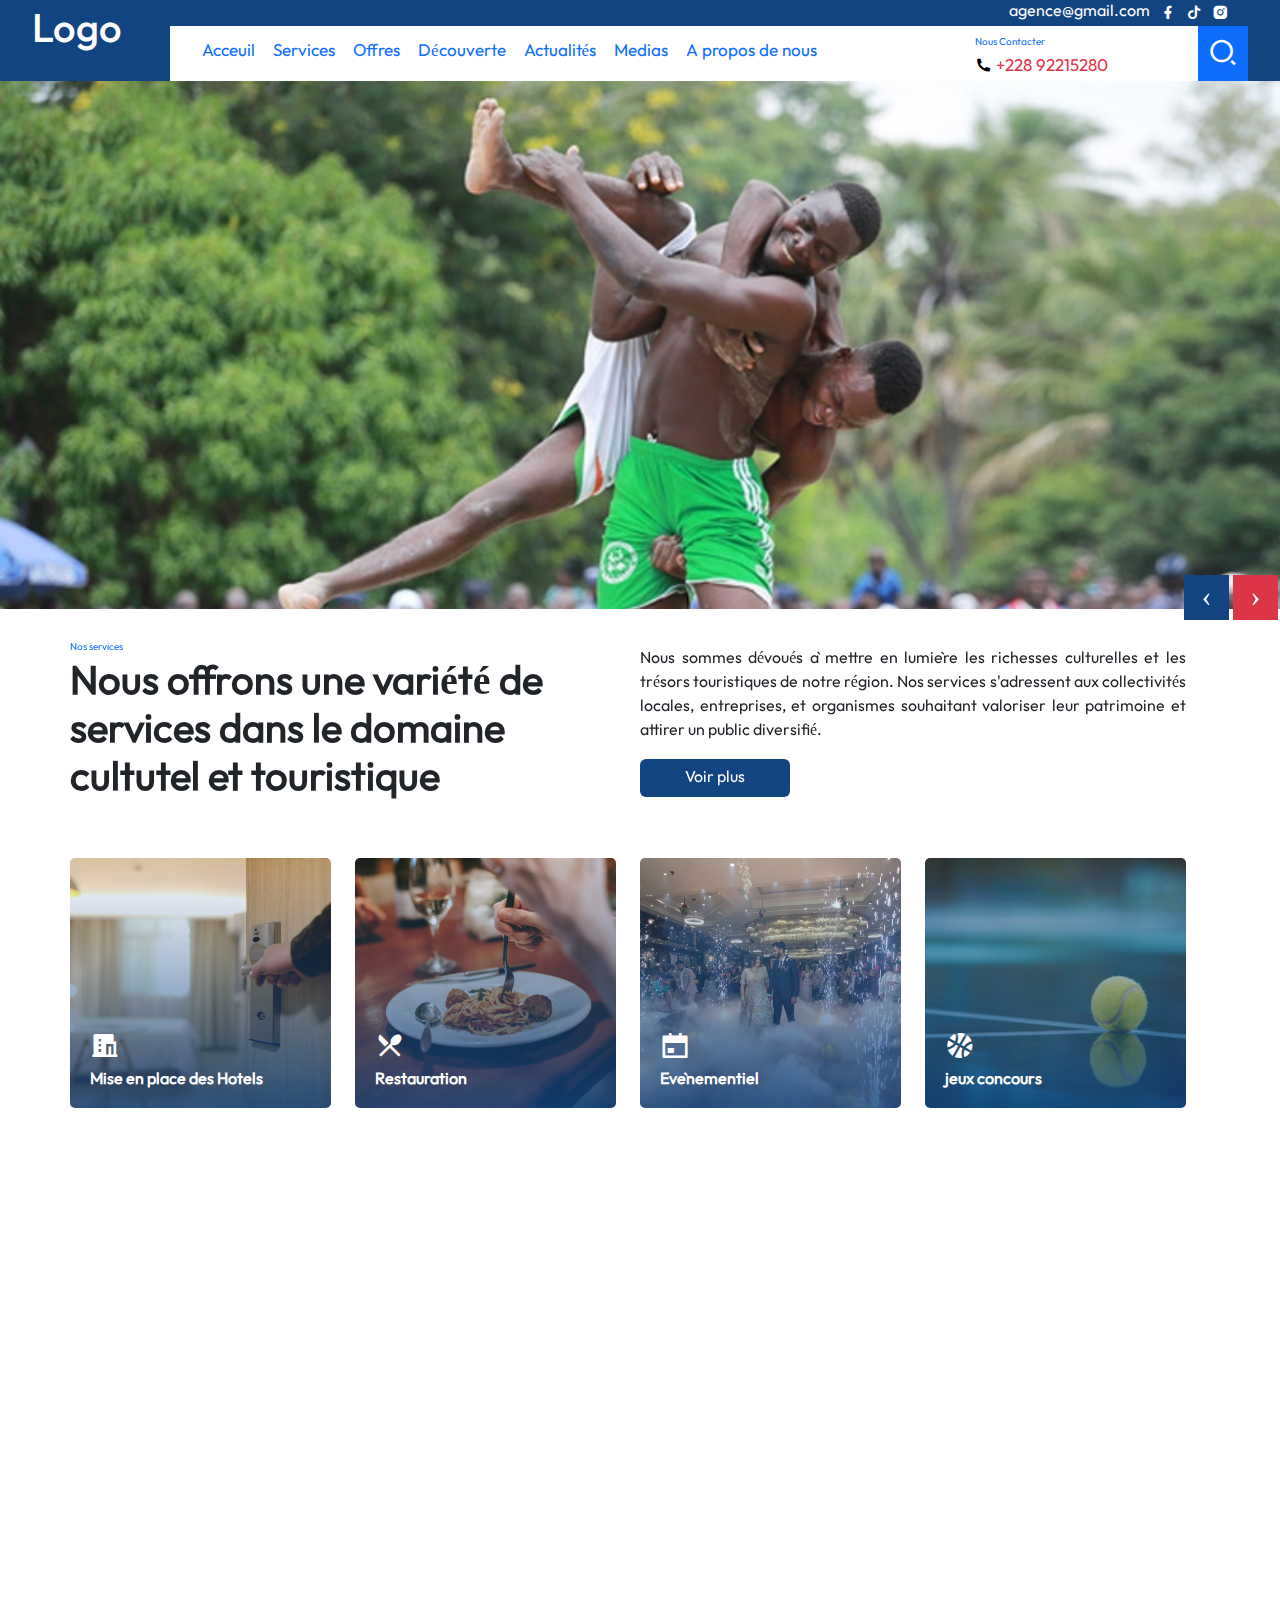
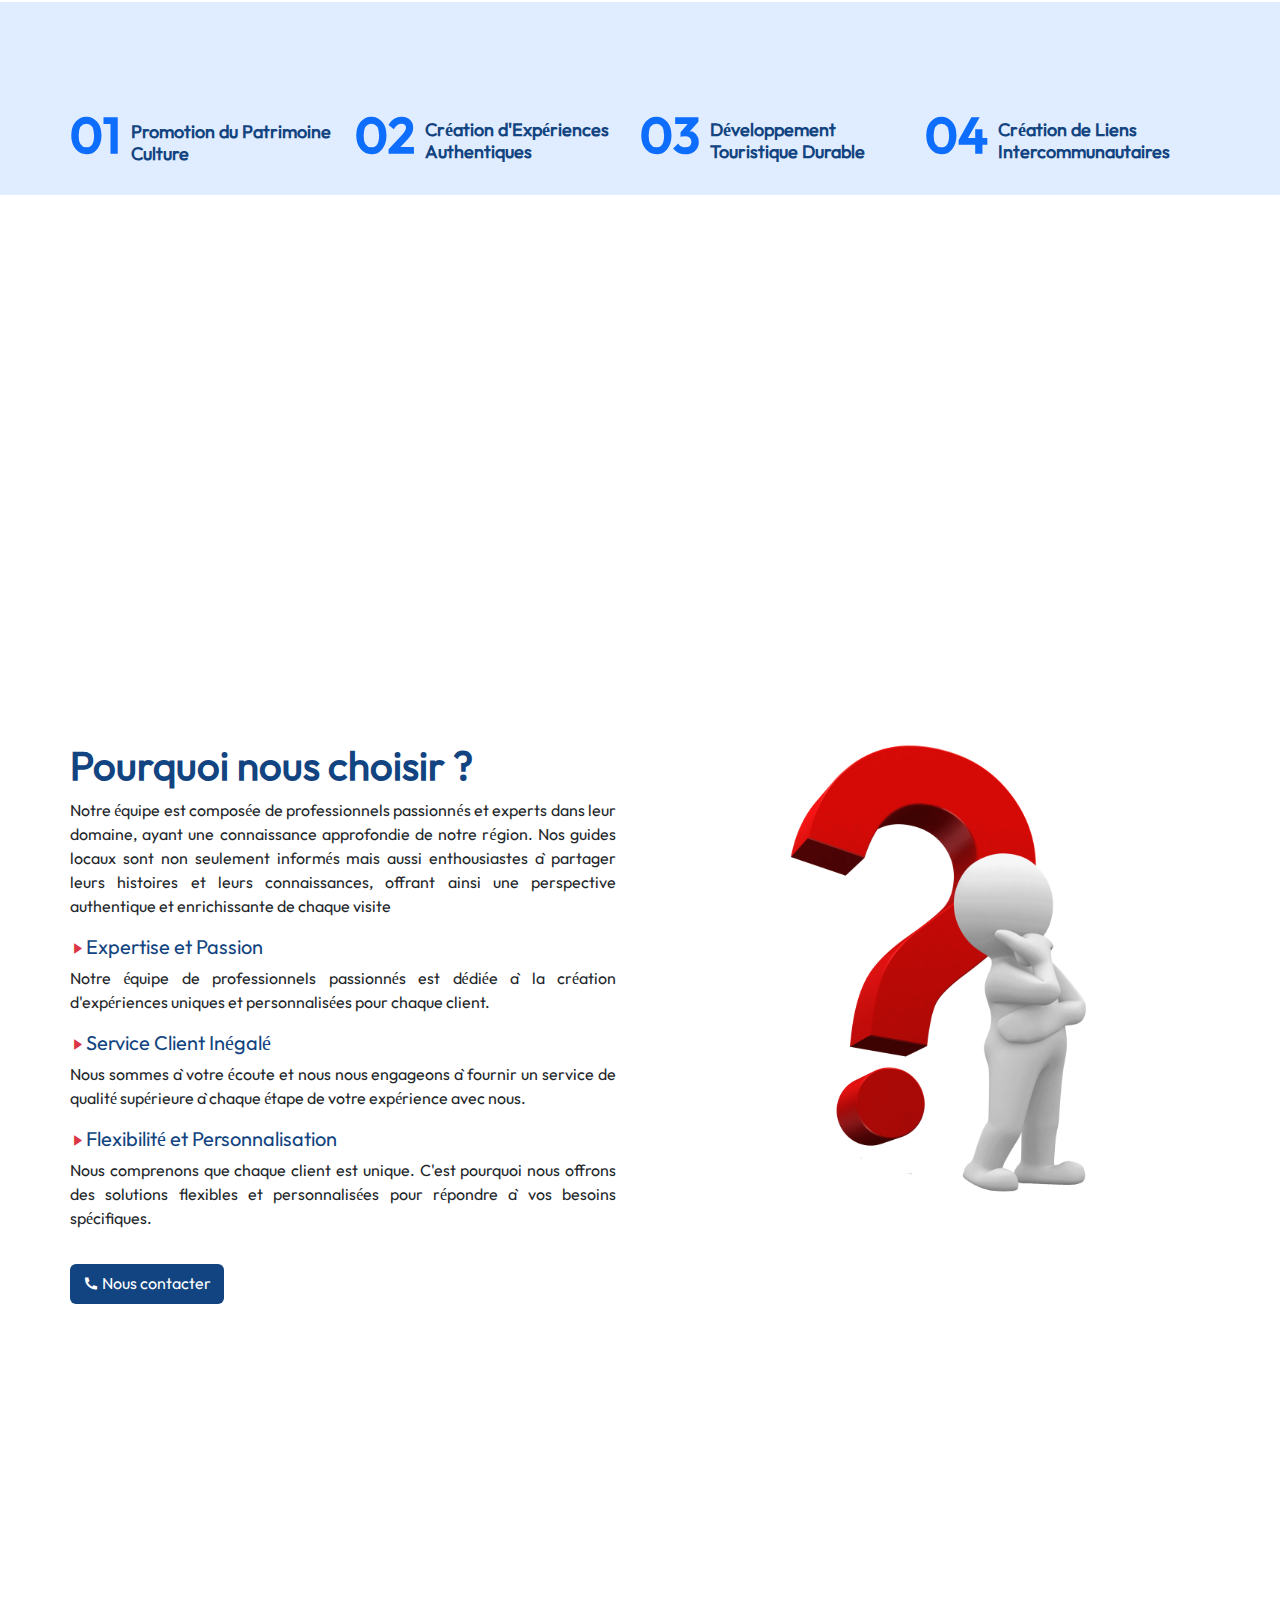
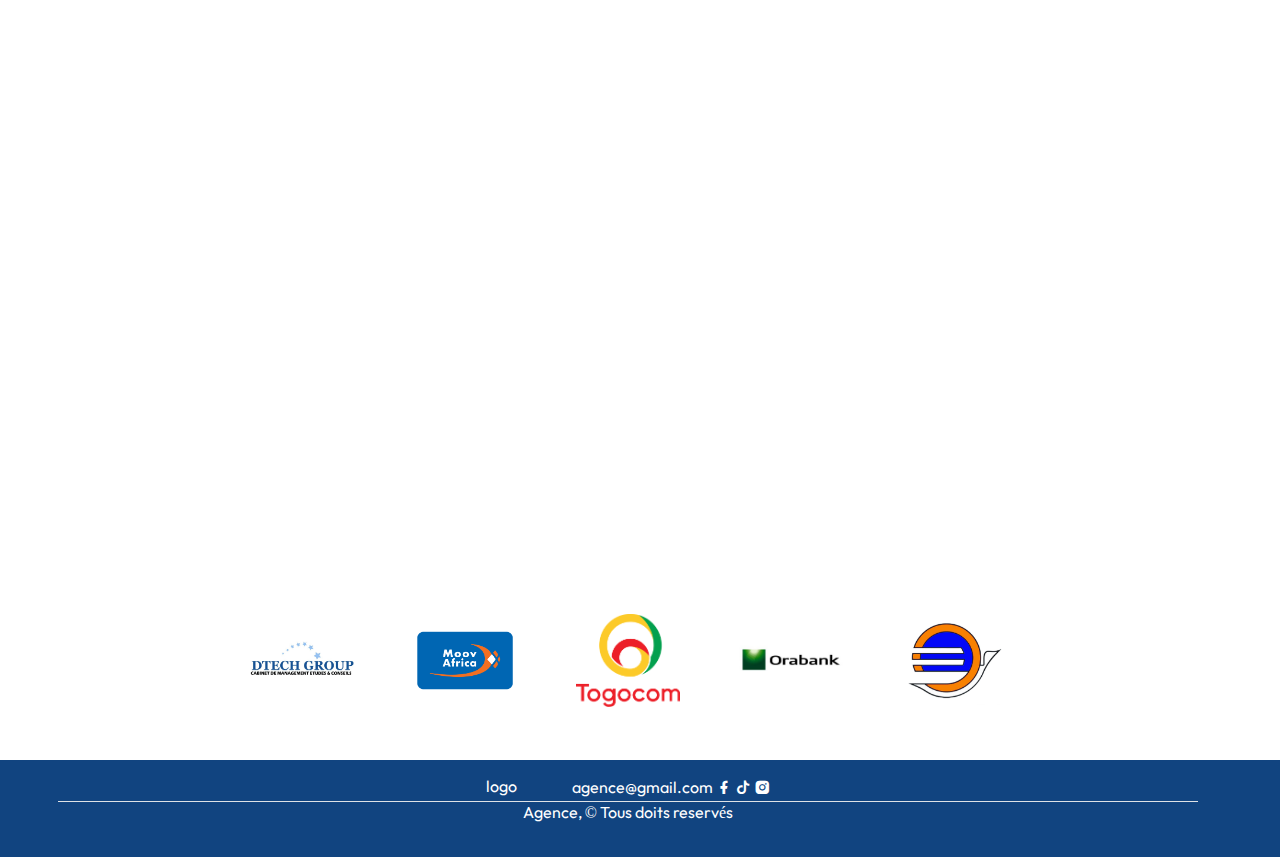
==== index.html @ 6768f81e "Add files via upload" ====
<!DOCTYPE html>
<html lang="fr">

<head>
    <meta charset="UTF-8">
    <meta http-equiv="X-UA-Compatible" content="IE=edge">
    <meta name="viewport" content="width=device-width, initial-scale=1.0">
    <!-- lien fichier bootstrap -->
    <link rel="stylesheet" href="css/bootstrap.min.css">
    <!-- lien fichiers owl-carousel -->
    <link rel="stylesheet" href="css/owl.carousel.min.css">
    <link rel="stylesheet" href="css/owl.theme.default.min.css">
    <!-- lien fichier remix icon -->
    <link rel="stylesheet" href="css/remixicon.css">
    <!-- lien fichier css principal -->
    <link rel="stylesheet" href="css/index.css">
    <!-- fichier responsive -->
    <link rel="stylesheet" href="css/response.css">
    <!-- aos -->
    <link rel="stylesheet" href="css/aos.css">
    <link href="https://unpkg.com/aos@2.3.1/dist/aos.css" rel="stylesheet">
    <title>Agence - Accueil</title>
</head>

<body id="body">

    <header class="d-md-flex align-md-items-center  gap-5">
        <div class="logo">
            <p>Logo</p>
        </div>
        <nav>
            <div class="infos">
                <a href="mailto:agence@gmail.com">agence@gmail.com</a>
                <a href="">
                    <i class="ri-facebook-fill"></i>
                </a>
                <a href="">
                    <i class="ri-tiktok-fill"></i>
                </a>
                <a href="">
                    <i class="ri-instagram-fill"></i>
                </a>
            </div>
            <div class="liens" id="nav_liens">
                <ul>
                    <li><a href="index.html">Acceuil</a></li>
                    <li><a href="services.html">Services</a></li>
                    <li><a href="offres.html">Offres</a></li>
                    <li><a href="decouvertes.html">Découverte</a></li>
                    <li><a href="actualites.html">Actualités</a></li>
                    <li><a href="media.html">Medias</a></li>
                    <li><a href="about.html">A propos de nous</a></li>
                </ul>
                <div class="actions">
                    <a href="tel:+22890909090"><span>Nous Contacter</span> <br> <i class="ri-phone-fill"></i> +228
                        92215280
                    </a>
                    <div class="menu">
                        <a href="#"><i class="ri-search-2-line

                            " id="sr2"></i></a>
                    </div>

                </div>
            </div>
        </nav>
        <div class="menu">
            <i class="ri-search-2-line" id="sr_icon"></i>
            <i class="ri-menu-fill " style="font-size: 20px;" id="menu_icon"></i>
        </div>

        <div class="search_bar" id="search">
            <input type="search">
            <i class="ri-search-2-line" id="sr_icon"></i>
        </div>
    </header>

    <section class="banner">
        <div class="owl-carousel owl-theme">
            <div class="item item1">

            </div>
            <div class="item item2">

            </div>
            <div class="item item3">


            </div>
            <div class="item item3">


            </div>
        </div>
    </section>

    <section class="services">
        <div class="row w-100 ">
            <div class="col" data-aos="fade-right" data-aos-duration="1000">
                <span>Nos services</span>
                <h1>Nous offrons une variété de services dans le domaine cultutel et touristique</h1>
            </div>
            <div class="col" data-aos="fade-left" data-aos-duration="1500">
                <p style="text-align: justify;">Nous sommes dévoués à mettre en lumière les richesses culturelles et les trésors touristiques de notre région. Nos services s'adressent aux collectivités locales, entreprises, et organismes souhaitant valoriser leur patrimoine et attirer un public diversifié.</p>
                <a href="services.html" class="btn">Voir plus </a>
            </div>
        </div>
        <div class="row w-100 mt-5">
            <div class="col">
                <div class="item item1 card">
                    <i class="ri-hotel-fill"></i>
                    <p>Mise en place des Hotels</p>
                </div>
            </div>
            <div class="col">
                <div class="item item2 card">
                    <i class="ri-restaurant-2-fill"></i>
                    <p>Restauration</p>
                </div>
            </div>
            <div class="col">
                <div class="item item3 card">
                    <i class="ri-calendar-event-fill"></i>
                    <p>Evènementiel</p>
                </div>
            </div>
            <div class="col">
                <div class="item item4 card">
                    <i class="ri-basketball-fill"></i>
                    <p>jeux concours</p>
                </div>
            </div>
        </div>
    </section>


    <!-- a propos de nous -->

    <section class="about mt-5 mb-5" data-aos="fade-up" data-aos-duration="3000">
        <div class="row w-100">
            <div class="col">
                <img src="images/about.jpg" alt="" class="img-fluid">
            </div>
            <div class="col">
                <span>
                    A propos de Nous
                </span>
                <h1>Notre idée novatrice de promotion culturelle</h1>
                <p>nous sommes dédiés à la promotion et à la valorisation de la richesse culturelle et touristique de notre région. Notre mission est de créer des expériences de voyage inoubliables qui permettent à nos visiteurs de s'immerger pleinement dans la diversité et la beauté de notre patrimoine
                <br>
                Notre vision est de devenir la référence en matière de promotion culturelle et touristique, en offrant des services de haute qualité qui mettent en lumière les trésors cachés et les merveilles de notre région. Nous aspirons à être un catalyseur de développement durable et à favoriser le dialogue interculturel à travers des expériences authentiques et enrichissantes</p>
                <a href="about.html" class="btn">En savoir plus</a>
            </div>
        </div>
    </section>

    <!-- nos missions -->
    <section class="mission">
        <div class="row w-100 d-flex flex-column">
            <div class="col">
                <h1 class="text-center" data-aos="zoom-in" data-aos-duration="1000">Nos missions</h1>
                <!-- <p class="text-center mission-text">Notre mission est simple : vous offrir des expériences inoubliables.</p> -->
            </div>
            <div class="col col_grid">
                <div class="row d-flex justify-content-center align-items-center ">
                    <div class="col d-flex align-items-center ">
                        <div class="chiffre">
                            01
                        </div>
                        <div class="texte">
                            <h1 class="my-2 ">Promotion du Patrimoine Culture</h1>
                            <!-- <p>Notre mission principale est de promouvoir et de préserver le riche patrimoine culturel de notre région.</p> -->
                        </div>
                    </div>

                    <div class="col d-flex">
                        <div class="chiffre">
                            02
                        </div>
                        <div class="texte">
                            <h1 class="my-2 ">Création d'Expériences Authentiques</h1>
                            <!-- <p>Nous nous efforçons de créer des expériences de voyage authentiques et mémorables pour nos clients.
                            </p> -->
                        </div>
                    </div>

                    <div class="col d-flex  ">
                        <div class="chiffre">
                            03
                        </div>
                        <div class="texte">
                            <h1 class="my-2 ">Développement Touristique Durable</h1>
                            <!-- <p style="text-align: justify;">Nous nous engageons à promouvoir des pratiques touristiques qui préservent notre patrimoine culturel, tout en contribuant au développement économique et social de notre région.</p> -->
                        </div>
                    </div>

                    <div class="col d-flex  align-items-start ">
                        <div class="chiffre">
                            04
                        </div>
                        <div class="texte">
                            <h1 class="my-2 ">Création de Liens Intercommunautaires</h1>
                            <!-- <p style="text-align: justify;">Nous favorisons les échanges interculturels et intercommunautaires en encourageant la rencontre entre les habitants locaux et les visiteurs.</p> -->
                        </div>
                    </div>
                </div>
            </div>
        </div>
    </section>

    <!-- découverte -->

    <section class="decouverte mt-5 mb-5 ">
        <div class="row w-100 ">
            <div class="col-8" data-aos="fade-right" data-aos-duration="1500">
                <span>Découverte</span>
                <h1>Les peuples et leurs cultures</h1>

                <div class="owl-carousel owl-theme">
                    <div class="item row w-100 mt-4 ">
                        <div class="col">
                            <div class="img">
                                <img src="images/palais.jpeg" alt="">
                            </div>
                            <div class="texte">
                                <h4>Kozah</h4>
                                <p class="text-">
                                    Les Kabyés ou Kabyès sont un peuple d'Afrique de l'Ouest établi au nord du Togo, au
                                    Bénin et au Ghana.

                                    Les Kabyè sont principalement connus pour leur agriculture en terrasses dans les
                                    monts Kabyés (chaîne de l'Atacora). Kabyè veut dire « paysan de la pierre » en
                                    allusion au terrain qu'ils cultivent d'où les paysans extraient de nombreuses
                                    pierres servant à confectionner les murets des terrasses...
                                </p>
                                <a href="" class="btn">En savoir plus</a>
                            </div>
                        </div>
                    </div>

                    <div class="item row w-100 mt-4 ">
                        <div class="col">
                            <div class="img">
                                <img src="images/assoli.jpg" alt="">
                            </div>
                            <div class="texte">
                                <h4>Assoli</h4>
                                <p class="text-">
                                    Les Tem (ou Kotokoli) sont une population d'Afrique de l'Ouest vivant principalement au centre du Togo, également au Ghana, au Bénin et au Burkina Faso. Les Tem tirent leurs origines du Burkina Faso actuel, ils se sont installé près de la Volta blanche ( Volta (fleuve) ) avant de se déplacer vers le Togo et le Benin.
                                </p>
                                <a href="" class="btn">En savoir plus</a>
                            </div>
                        </div>
                    </div>

                    <div class="item row w-100 mt-4 ">
                        <div class="col">
                            <div class="img">
                                <img src="images/bassar.jpeg" alt="">
                            </div>
                            <div class="texte">
                                <h4>Bassar</h4>
                                <p class="text-">
                                    Le peuple Bassar (Bassari) est immigré de l'Afrique de l'Est jusqu'à ce qu'il ne s'installe au nord du Togo. Les Bassars très différents des Bassa d'Afrique centrale tirent leur nom des Monts Barba Bassar au pied desquels le premier groupe arrivé sur le site s'est établi. Le peuple Bassar s'appelle les Bitchamb. Les Bitchamb' parlent le N'tcham... 
                                </p>
                                <a href="" class="btn">En savoir plus</a>
                            </div>
                        </div>
                    </div>

                    <div class="item row w-100 mt-4 ">
                        <div class="col">
                            <div class="img">
                                <img src="images/binah.jpeg" alt="">
                            </div>
                            <div class="texte">
                                <h4>Binah</h4>
                                <p class="text-">
                                    Binah est une préfecture située dans la région de la Kara, au Togo. Pagouda est le chef-lieu de la préfecture de Binah. Binah se compose de neuf cantons. Il s'agit respectivement de : Pagouda, Kétao, Pessaré, Lama-Dessi, Boufalé, Solla, Sirka, Kémérida et Pitikita
                                </p>
                                <a href="" class="btn">En savoir plus</a>
                            </div>
                        </div>
                    </div>

                    <div class="item row w-100 mt-4 ">
                        <div class="col">
                            <div class="img">
                                <img src="images/dankpen.jpg" alt="" class="h-100 ">
                            </div>
                            <div class="texte">
                                <h4>Dankpen</h4>
                                <p class="text-">
                                    Lorem ipsum dolor sit amet consectetur adipisicing elit. Consequuntur inventore
                                    recusandae ducimus cumque aliquam distinctio voluptatibus quos earum explicabo vitae
                                    facilis ipsa harum blanditiis adipisci, provident tempore pariatur, maxime
                                    voluptates?
                                    Dignissimos quidem dicta nisi laudantium eum facere corrupti nihil tempora odio.
                                </p>
                                <a href="" class="btn">En savoir plus</a>
                            </div>
                        </div>
                    </div>

                    <div class="item row w-100 mt-4 ">
                        <div class="col">
                            <div class="img">
                                <img src="images/doufelgou.jpeg" alt="" class="h-100 ">
                            </div>
                            <div class="texte">
                                <h4>Doufelgou</h4>
                                <p class="text-">
                                    Les Nawdba (pluriel de Nawda) est un groupe ethnique et linguistique de personnes vivant dans la préfecture de Doufelgou ; Une préfecture de la région de la Kara au nord du Togo, en Afrique de l'Ouest. La chef-lieu de la préfecture est Niamtougou <br>Le peuple Nawda vit exclusivement de l'agriculture de subsistance et de l'Agriculture vivrière élevage de petits animaux
                                </p>
                                <a href="" class="btn">En savoir plus</a>
                            </div>
                        </div>
                    </div>

                    <div class="item row w-100 mt-4 ">
                        <div class="col">
                            <div class="img">
                                <img src="images/keran.jpg" alt="" class="h-100 ">
                            </div>
                            <div class="texte">
                                <h4>Kéran</h4>
                                <p class="text-">
                                    La préfecture de la Kéran est une préfecture du Togo. Elle est située dans la région de la Kara et sa capitale est Kandé <br> La population de la préfecture de la Kéran est essentiellement composée des Lamba qui parlent le Lamba...
                                </p>
                                <a href="" class="btn">En savoir plus</a>
                            </div>
                        </div>
                    </div>
                </div>

            </div>
            <div class="col-4" data-aos="fade-down-left" data-aos-duration="1700">
                <img src="images/kara.png" alt="" class="w-100 h-100   ">
            </div>
        </div>
    </section>


    <!-- pour quoi nous choisir -->
    <section class="nous_choisir my-md-5 ">
        <div class="row w-100 ">
            <div class="col">
                <h1>Pourquoi nous choisir ?</h1>
                <p>Notre équipe est composée de professionnels passionnés et experts dans leur domaine, ayant une connaissance approfondie de notre région. Nos guides locaux sont non seulement informés mais aussi enthousiastes à partager leurs histoires et leurs connaissances, offrant ainsi une perspective authentique et enrichissante de chaque visite</p>
                <div class="items">
                    <div class="row row-cols-1  mb-3 ">
                        <div class="col d-flex">
                            <i class="ri-play-fill"></i>
                            <h5>Expertise et Passion</h5>
                        </div>
                        <p>Notre équipe de professionnels passionnés est dédiée à la création d'expériences uniques et personnalisées pour chaque client.
                        </p>
                        <div class="col d-flex">
                            <i class="ri-play-fill"></i>
                            <h5>Service Client Inégalé</h5>
                        </div>
                        <p>Nous sommes à votre écoute et nous nous engageons à fournir un service de qualité supérieure à chaque étape de votre expérience avec nous.
                        </p>
                        <div class="col d-flex">
                            <i class="ri-play-fill"></i>
                            <h5>Flexibilité et Personnalisation</h5>
                        </div>
                        <p>Nous comprenons que chaque client est unique. C'est pourquoi nous offrons des solutions flexibles et personnalisées pour répondre à vos besoins spécifiques.
                        </p>
                    </div>
                    <a href="" class="btn">
                        <i class="ri-phone-fill"></i>
                        <span>Nous contacter</span>
                    </a>
                </div>
            </div>
            <div class="col">
                <img src="images/interrogation.png" alt="" class="img-fluid" width="300">
            </div>
        </div>
    </section>


    <!-- section actualités -->

    <section class="actualites mt-5 mb-5">
        <div class="row w-100">
            <div class="col" data-aos="fade-right" data-aos-duration="1300">
                <span>Actualités</span>
                <h1>Les dernières nouvelles</h1>
            </div>
            <div class="col" data-aos="fade-left" data-aos-duration="1500">
                <p>Découvrez les dernières nouvelles et actualités de la région </p>
                <a href="actualites.html" class="btn">Voir plus </a>
            </div>
        </div>
        <div class="row" data-aos="fade-up" data-aos-duration="1700">
            <div class="col">
                <a href="">
                    <div class="card">
                        <div class="img">
                            <img src="images/Evala.jpg" alt="" class="img-fluid ">
                        </div>
                        <div class="description">
                            <h3>Titre Actualité</h3>
                            <p>Lorem ipsum dolor, sit amet consectetur adipisicing elit. Repellendus, architecto
                                doloribus
                            </p>
                        </div>
                        <div class="infos">
                            <span>publié par Michel</span>
                            <span>il y'a 5 min</span>
                        </div>
                    </div>
                </a>
            </div>

            <div class="col">
                <a href="">
                    <div class="card">
                        <div class="img">
                            <img src="images/Evala.jpg" alt="" class="img-fluid ">
                        </div>
                        <div class="description">
                            <h3>Titre Actualité</h3>
                            <p>Lorem ipsum dolor, sit amet consectetur adipisicing elit. Repellendus, architecto
                                doloribus
                            </p>
                        </div>
                        <div class="infos">
                            <span>publié par Michel</span>
                            <span>il y'a 5 min</span>
                        </div>
                    </div>
                </a>
            </div>

            <div class="col">
                <a href="">
                    <div class="card">
                        <div class="img">
                            <img src="images/Evala.jpg" alt="" class="img-fluid ">
                        </div>
                        <div class="description">
                            <h3>Titre Actualité</h3>
                            <p>Lorem ipsum dolor, sit amet consectetur adipisicing elit. Repellendus, architecto
                                doloribus
                            </p>
                        </div>
                        <div class="infos">
                            <span>publié par Michel</span>
                            <span>il y'a 5 min</span>
                        </div>
                    </div>
                </a>
            </div>

            <div class="col">
                <a href="">
                    <div class="card">
                        <div class="img">
                            <img src="images/Evala.jpg" alt="" class="img-fluid ">
                        </div>
                        <div class="description">
                            <h3>Titre Actualité</h3>
                            <p>Lorem ipsum dolor, sit amet consectetur adipisicing elit. Repellendus, architecto
                                doloribus
                            </p>
                        </div>
                        <div class="infos">
                            <span>publié par Michel</span>
                            <span>il y'a 5 min</span>
                        </div>
                    </div>
                </a>
            </div>
        </div>
    </section>

    <!-- section partenaires -->

    <section class="partenaires mb-5 ">
        <div class="row w-100 ">
            <img src="images/dtech.jpg" alt="">
            <img src="images/moov.png" alt="">
            <img src="images/logo.png" alt="">
            <img src="images/orabank.jpg" alt="">
            <img src="images/poste.jpg" alt="">
        </div>

    </section>

    <!-- footer -->

    <footer>
        <div class="row w-100">

            <div class="items border-bottom">
                <div class="logo">
                    <span>logo</span>
                </div>
                <div class="reseaux">
                    <a href="mailto:agence@gmail.com">agence@gmail.com</a>
                    <a href="">
                        <i class="ri-facebook-fill"></i>
                    </a>
                    <a href="">
                        <i class="ri-tiktok-fill"></i>
                    </a>
                    <a href="">
                        <i class="ri-instagram-fill"></i>
                    </a>
                </div>
            </div>
            <p class=" text-center ">Agence, &copy; Tous doits reservés</p>
        </div>
    </footer>


    <script src="js/main.js"></script>
    <script src="js/aos.js"></script>
    <script src="js/bootstrap.bundle.min.js"></script>
    <script src="js/jquery.min.js"></script>
    <script src="js/owl.carousel.min.js"></script>
    <script src="https://unpkg.com/aos@2.3.1/dist/aos.js"></script>
    <script>
        AOS.init({
            once: true,
        });
    </script>

    <script>
        document.addEventListener('aos:in', ({ detail }) => {
            console.log('animated in', detail);
        });

        document.addEventListener('aos:out', ({ detail }) => {
            console.log('animated out', detail);
        });
    </script>
    <script>
        $('.owl-carousel').owlCarousel({
            loop: true,
            margin: 10,
            nav: true,
            dots: false,
            // autoplay: true,
            // autoplayTimeout: 4000,
            // autoplayHoverPause: true,
            responsive: {
                0: {
                    items: 1
                },
                600: {
                    items: 1
                },
                1000: {
                    items: 1
                }
            }
        })
    </script>
</body>

</html>
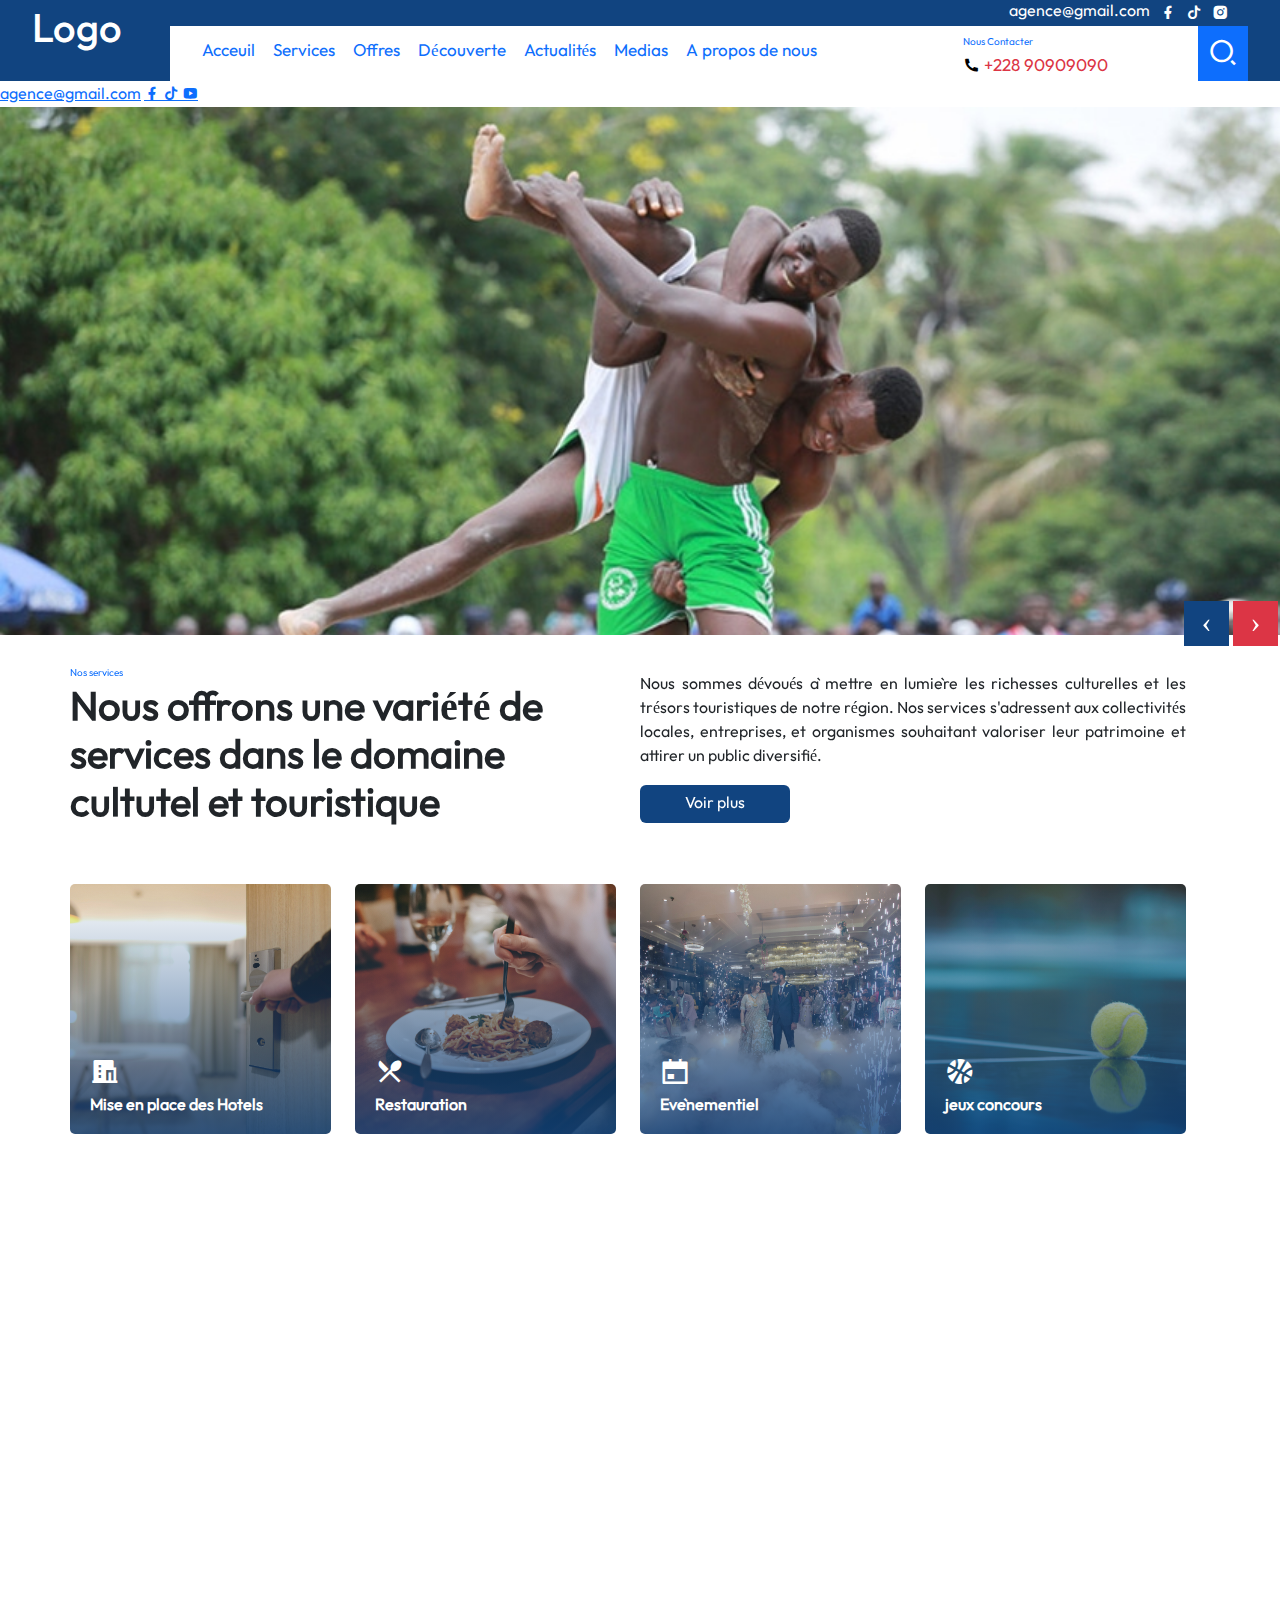
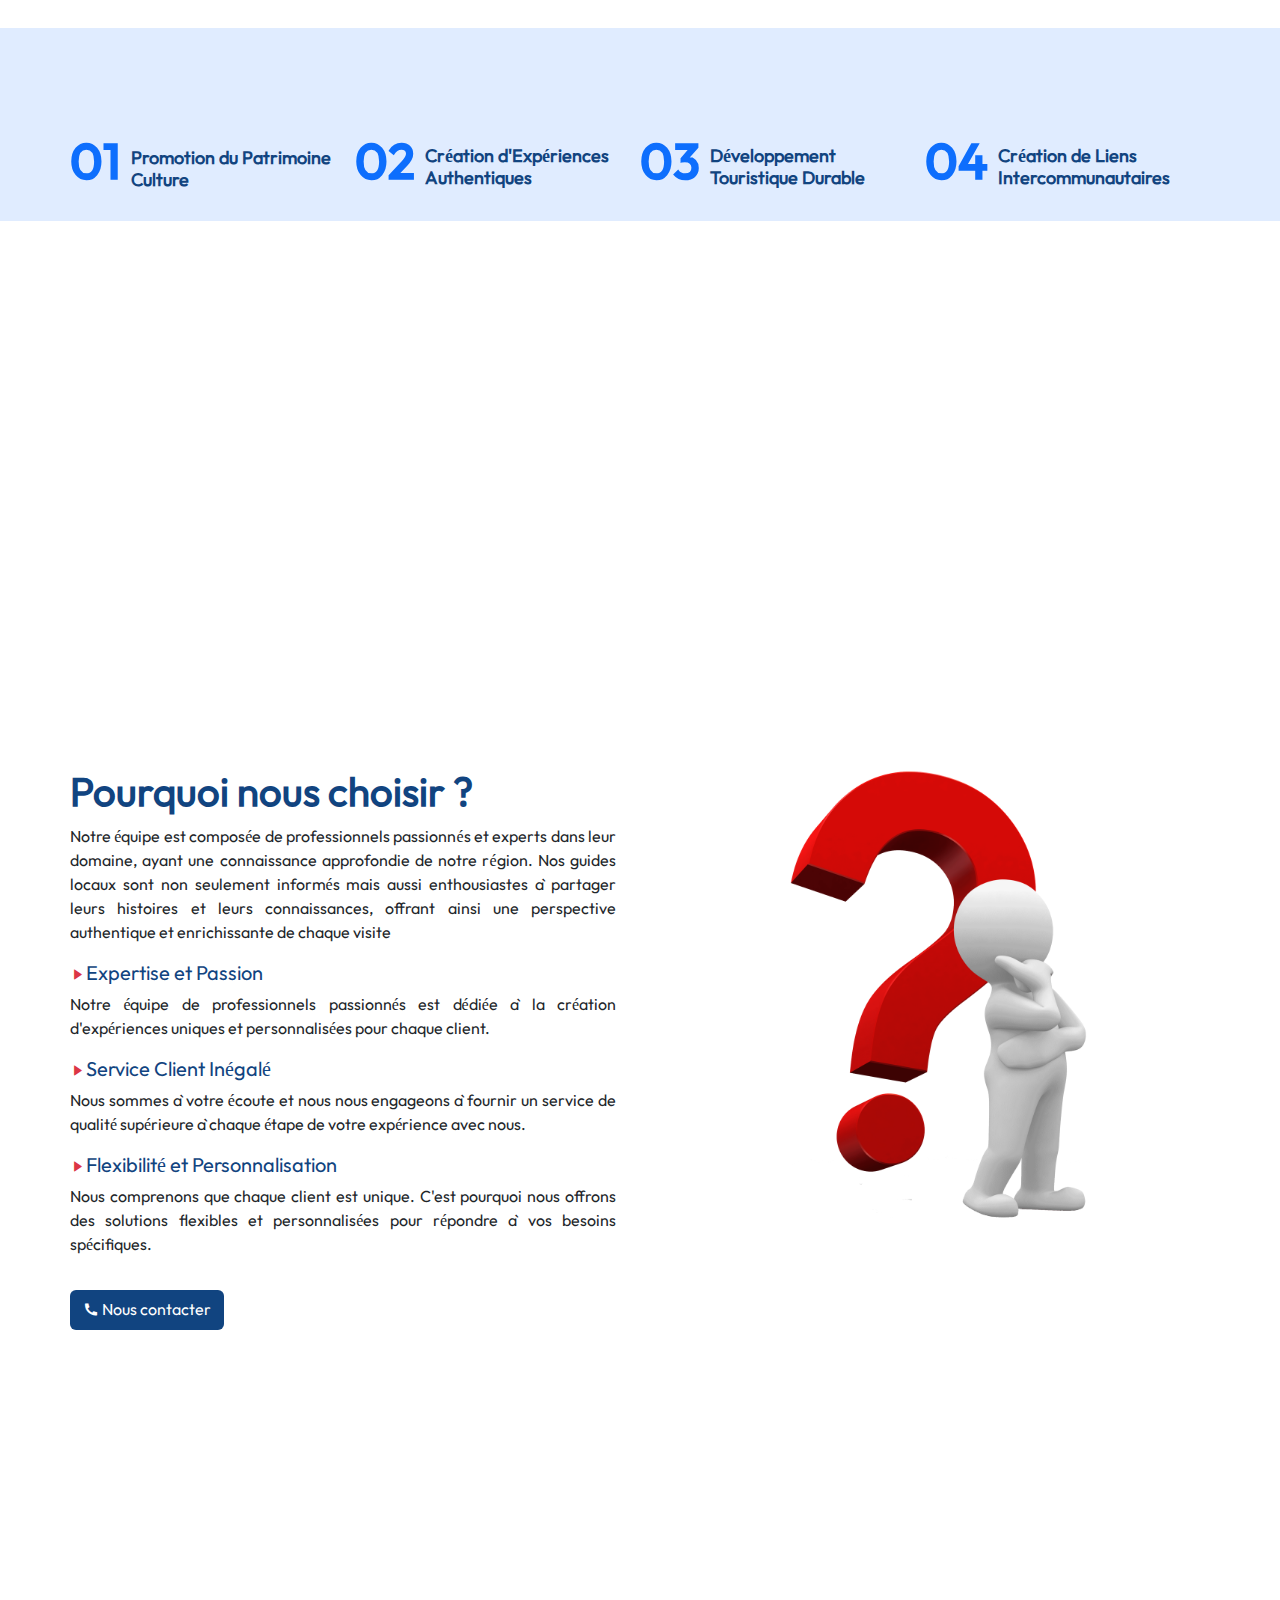
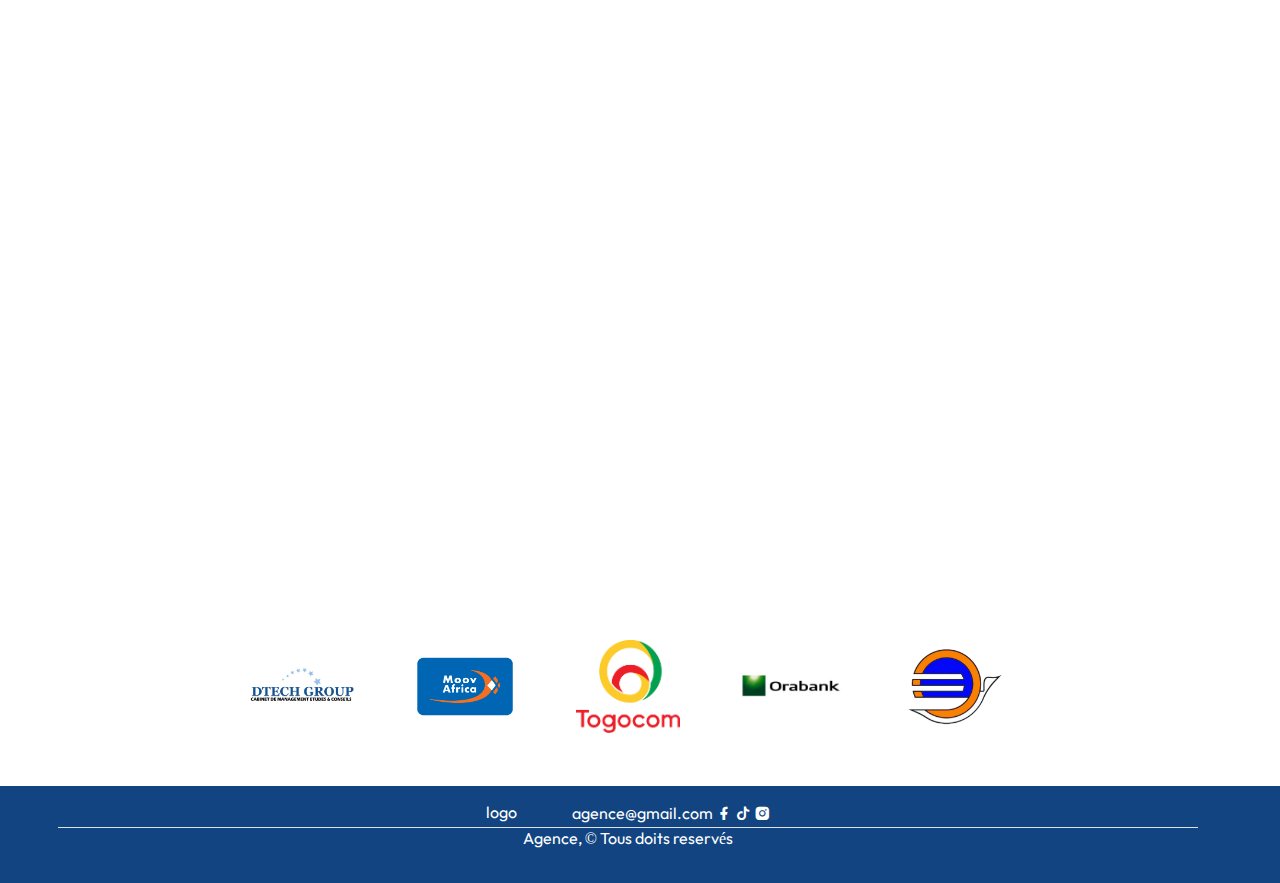
==== commit cceb7614: "Add files via upload" ====
--- a/index.html
+++ b/index.html
@@ -53,8 +53,7 @@
                 </ul>
                 <div class="actions">
                     <a href="tel:+22890909090"><span>Nous Contacter</span> <br> <i class="ri-phone-fill"></i> +228
-                        92215280
-                    </a>
+                        90909090</a>
                     <div class="menu">
                         <a href="#"><i class="ri-search-2-line
 
@@ -75,6 +74,23 @@
         </div>
     </header>
 
+
+    <!-- reseaux sociaux mobile -->
+
+    <div class="resaux_mobile">
+        <a href="mailto:agence@gmail.com">agence@gmail.com</a>
+        <a href="">
+            <i class="ri-facebook-fill"></i>
+        </a>
+        <a href="">
+            <i class="ri-tiktok-fill"></i>
+        </a>
+        <a href="">
+            <i class="ri-youtube-fill"></i>
+        </a>
+    </div>
+
+    <!-- // -->
     <section class="banner">
         <div class="owl-carousel owl-theme">
             <div class="item item1">
@@ -101,7 +117,9 @@
                 <h1>Nous offrons une variété de services dans le domaine cultutel et touristique</h1>
             </div>
             <div class="col" data-aos="fade-left" data-aos-duration="1500">
-                <p style="text-align: justify;">Nous sommes dévoués à mettre en lumière les richesses culturelles et les trésors touristiques de notre région. Nos services s'adressent aux collectivités locales, entreprises, et organismes souhaitant valoriser leur patrimoine et attirer un public diversifié.</p>
+                <p style="text-align: justify;">Nous sommes dévoués à mettre en lumière les richesses culturelles et les
+                    trésors touristiques de notre région. Nos services s'adressent aux collectivités locales,
+                    entreprises, et organismes souhaitant valoriser leur patrimoine et attirer un public diversifié.</p>
                 <a href="services.html" class="btn">Voir plus </a>
             </div>
         </div>
@@ -146,9 +164,15 @@
                     A propos de Nous
                 </span>
                 <h1>Notre idée novatrice de promotion culturelle</h1>
-                <p>nous sommes dédiés à la promotion et à la valorisation de la richesse culturelle et touristique de notre région. Notre mission est de créer des expériences de voyage inoubliables qui permettent à nos visiteurs de s'immerger pleinement dans la diversité et la beauté de notre patrimoine
-                <br>
-                Notre vision est de devenir la référence en matière de promotion culturelle et touristique, en offrant des services de haute qualité qui mettent en lumière les trésors cachés et les merveilles de notre région. Nous aspirons à être un catalyseur de développement durable et à favoriser le dialogue interculturel à travers des expériences authentiques et enrichissantes</p>
+                <p>nous sommes dédiés à la promotion et à la valorisation de la richesse culturelle et touristique de
+                    notre région. Notre mission est de créer des expériences de voyage inoubliables qui permettent à nos
+                    visiteurs de s'immerger pleinement dans la diversité et la beauté de notre patrimoine
+                    <br>
+                    Notre vision est de devenir la référence en matière de promotion culturelle et touristique, en
+                    offrant des services de haute qualité qui mettent en lumière les trésors cachés et les merveilles de
+                    notre région. Nous aspirons à être un catalyseur de développement durable et à favoriser le dialogue
+                    interculturel à travers des expériences authentiques et enrichissantes
+                </p>
                 <a href="about.html" class="btn">En savoir plus</a>
             </div>
         </div>
@@ -246,7 +270,10 @@
                             <div class="texte">
                                 <h4>Assoli</h4>
                                 <p class="text-">
-                                    Les Tem (ou Kotokoli) sont une population d'Afrique de l'Ouest vivant principalement au centre du Togo, également au Ghana, au Bénin et au Burkina Faso. Les Tem tirent leurs origines du Burkina Faso actuel, ils se sont installé près de la Volta blanche ( Volta (fleuve) ) avant de se déplacer vers le Togo et le Benin.
+                                    Les Tem (ou Kotokoli) sont une population d'Afrique de l'Ouest vivant principalement
+                                    au centre du Togo, également au Ghana, au Bénin et au Burkina Faso. Les Tem tirent
+                                    leurs origines du Burkina Faso actuel, ils se sont installé près de la Volta blanche
+                                    ( Volta (fleuve) ) avant de se déplacer vers le Togo et le Benin.
                                 </p>
                                 <a href="" class="btn">En savoir plus</a>
                             </div>
@@ -261,7 +288,11 @@
                             <div class="texte">
                                 <h4>Bassar</h4>
                                 <p class="text-">
-                                    Le peuple Bassar (Bassari) est immigré de l'Afrique de l'Est jusqu'à ce qu'il ne s'installe au nord du Togo. Les Bassars très différents des Bassa d'Afrique centrale tirent leur nom des Monts Barba Bassar au pied desquels le premier groupe arrivé sur le site s'est établi. Le peuple Bassar s'appelle les Bitchamb. Les Bitchamb' parlent le N'tcham... 
+                                    Le peuple Bassar (Bassari) est immigré de l'Afrique de l'Est jusqu'à ce qu'il ne
+                                    s'installe au nord du Togo. Les Bassars très différents des Bassa d'Afrique centrale
+                                    tirent leur nom des Monts Barba Bassar au pied desquels le premier groupe arrivé sur
+                                    le site s'est établi. Le peuple Bassar s'appelle les Bitchamb. Les Bitchamb' parlent
+                                    le N'tcham...
                                 </p>
                                 <a href="" class="btn">En savoir plus</a>
                             </div>
@@ -276,7 +307,10 @@
                             <div class="texte">
                                 <h4>Binah</h4>
                                 <p class="text-">
-                                    Binah est une préfecture située dans la région de la Kara, au Togo. Pagouda est le chef-lieu de la préfecture de Binah. Binah se compose de neuf cantons. Il s'agit respectivement de : Pagouda, Kétao, Pessaré, Lama-Dessi, Boufalé, Solla, Sirka, Kémérida et Pitikita
+                                    Binah est une préfecture située dans la région de la Kara, au Togo. Pagouda est le
+                                    chef-lieu de la préfecture de Binah. Binah se compose de neuf cantons. Il s'agit
+                                    respectivement de : Pagouda, Kétao, Pessaré, Lama-Dessi, Boufalé, Solla, Sirka,
+                                    Kémérida et Pitikita
                                 </p>
                                 <a href="" class="btn">En savoir plus</a>
                             </div>
@@ -310,7 +344,11 @@
                             <div class="texte">
                                 <h4>Doufelgou</h4>
                                 <p class="text-">
-                                    Les Nawdba (pluriel de Nawda) est un groupe ethnique et linguistique de personnes vivant dans la préfecture de Doufelgou ; Une préfecture de la région de la Kara au nord du Togo, en Afrique de l'Ouest. La chef-lieu de la préfecture est Niamtougou <br>Le peuple Nawda vit exclusivement de l'agriculture de subsistance et de l'Agriculture vivrière élevage de petits animaux
+                                    Les Nawdba (pluriel de Nawda) est un groupe ethnique et linguistique de personnes
+                                    vivant dans la préfecture de Doufelgou ; Une préfecture de la région de la Kara au
+                                    nord du Togo, en Afrique de l'Ouest. La chef-lieu de la préfecture est Niamtougou
+                                    <br>Le peuple Nawda vit exclusivement de l'agriculture de subsistance et de
+                                    l'Agriculture vivrière élevage de petits animaux
                                 </p>
                                 <a href="" class="btn">En savoir plus</a>
                             </div>
@@ -325,7 +363,9 @@
                             <div class="texte">
                                 <h4>Kéran</h4>
                                 <p class="text-">
-                                    La préfecture de la Kéran est une préfecture du Togo. Elle est située dans la région de la Kara et sa capitale est Kandé <br> La population de la préfecture de la Kéran est essentiellement composée des Lamba qui parlent le Lamba...
+                                    La préfecture de la Kéran est une préfecture du Togo. Elle est située dans la région
+                                    de la Kara et sa capitale est Kandé <br> La population de la préfecture de la Kéran
+                                    est essentiellement composée des Lamba qui parlent le Lamba...
                                 </p>
                                 <a href="" class="btn">En savoir plus</a>
                             </div>
@@ -346,26 +386,32 @@
         <div class="row w-100 ">
             <div class="col">
                 <h1>Pourquoi nous choisir ?</h1>
-                <p>Notre équipe est composée de professionnels passionnés et experts dans leur domaine, ayant une connaissance approfondie de notre région. Nos guides locaux sont non seulement informés mais aussi enthousiastes à partager leurs histoires et leurs connaissances, offrant ainsi une perspective authentique et enrichissante de chaque visite</p>
+                <p>Notre équipe est composée de professionnels passionnés et experts dans leur domaine, ayant une
+                    connaissance approfondie de notre région. Nos guides locaux sont non seulement informés mais aussi
+                    enthousiastes à partager leurs histoires et leurs connaissances, offrant ainsi une perspective
+                    authentique et enrichissante de chaque visite</p>
                 <div class="items">
                     <div class="row row-cols-1  mb-3 ">
                         <div class="col d-flex">
                             <i class="ri-play-fill"></i>
                             <h5>Expertise et Passion</h5>
                         </div>
-                        <p>Notre équipe de professionnels passionnés est dédiée à la création d'expériences uniques et personnalisées pour chaque client.
+                        <p>Notre équipe de professionnels passionnés est dédiée à la création d'expériences uniques et
+                            personnalisées pour chaque client.
                         </p>
                         <div class="col d-flex">
                             <i class="ri-play-fill"></i>
                             <h5>Service Client Inégalé</h5>
                         </div>
-                        <p>Nous sommes à votre écoute et nous nous engageons à fournir un service de qualité supérieure à chaque étape de votre expérience avec nous.
+                        <p>Nous sommes à votre écoute et nous nous engageons à fournir un service de qualité supérieure
+                            à chaque étape de votre expérience avec nous.
                         </p>
                         <div class="col d-flex">
                             <i class="ri-play-fill"></i>
                             <h5>Flexibilité et Personnalisation</h5>
                         </div>
-                        <p>Nous comprenons que chaque client est unique. C'est pourquoi nous offrons des solutions flexibles et personnalisées pour répondre à vos besoins spécifiques.
+                        <p>Nous comprenons que chaque client est unique. C'est pourquoi nous offrons des solutions
+                            flexibles et personnalisées pour répondre à vos besoins spécifiques.
                         </p>
                     </div>
                     <a href="" class="btn">
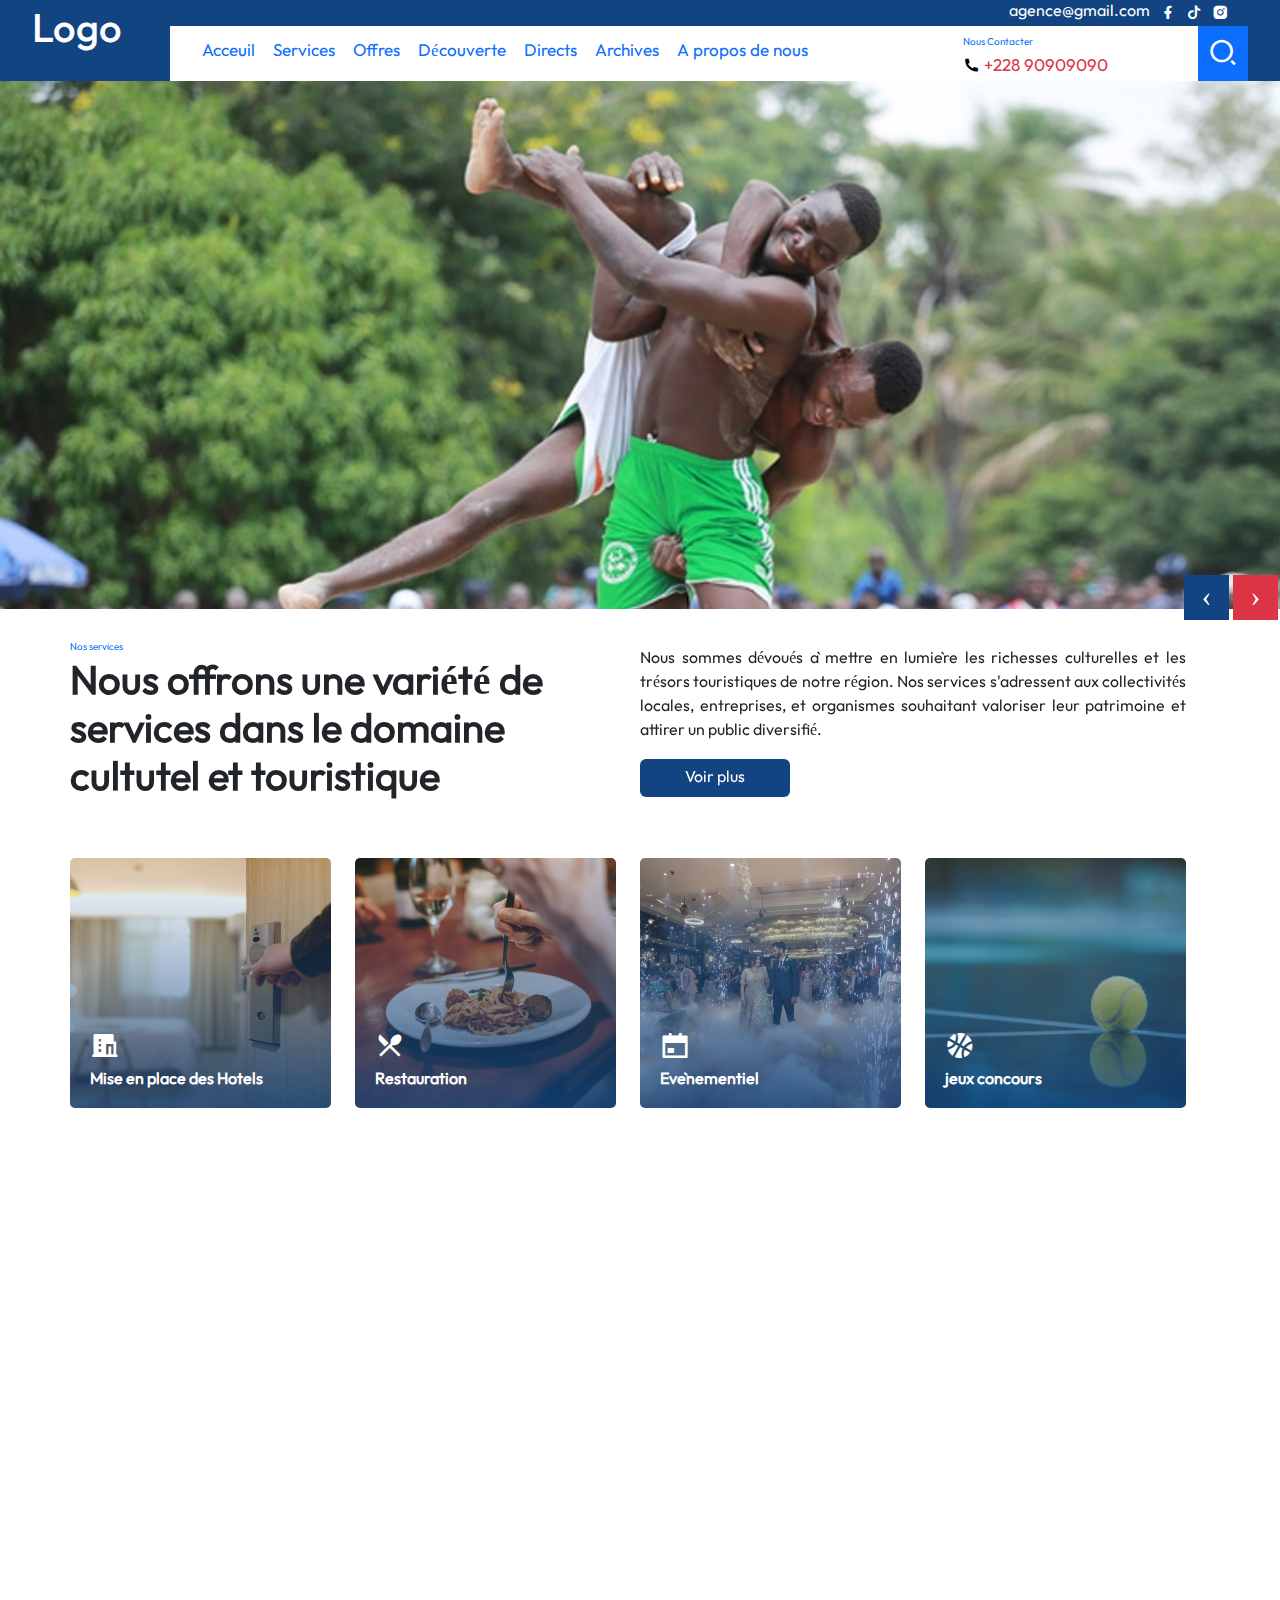
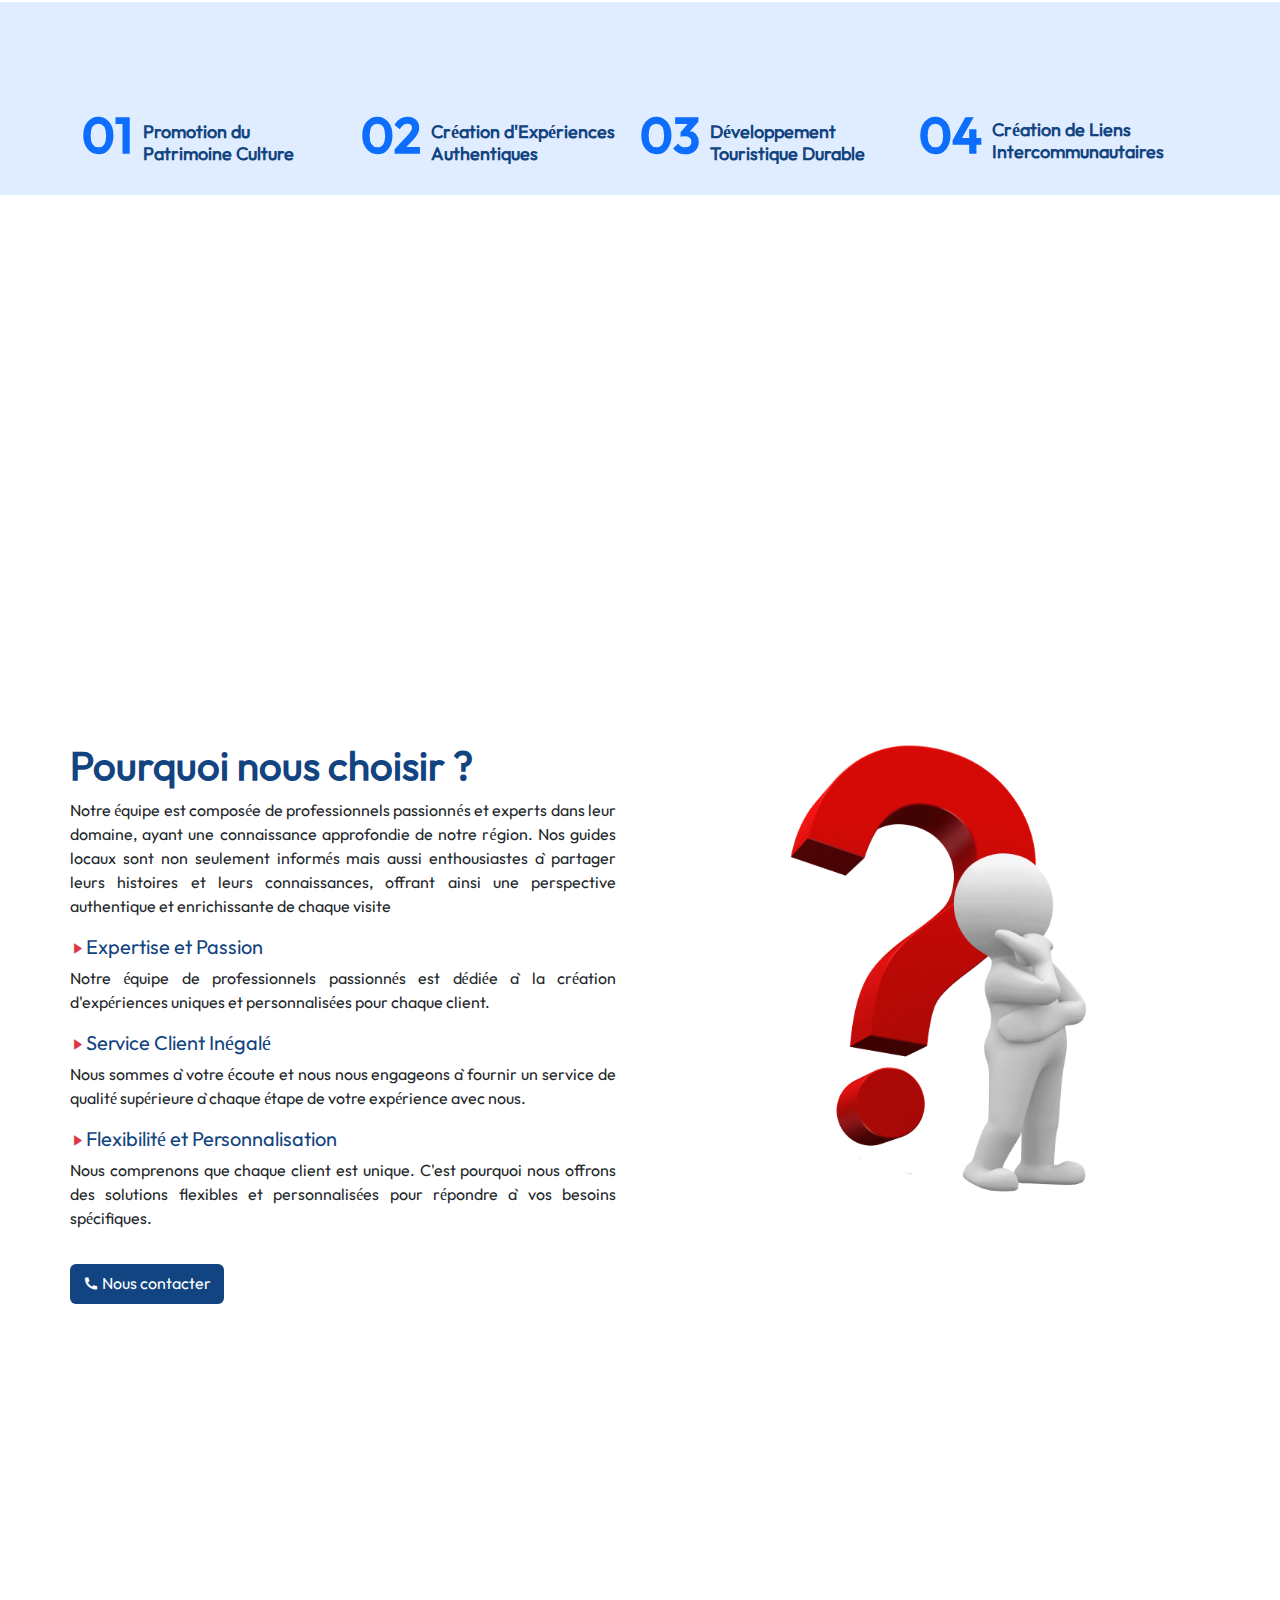
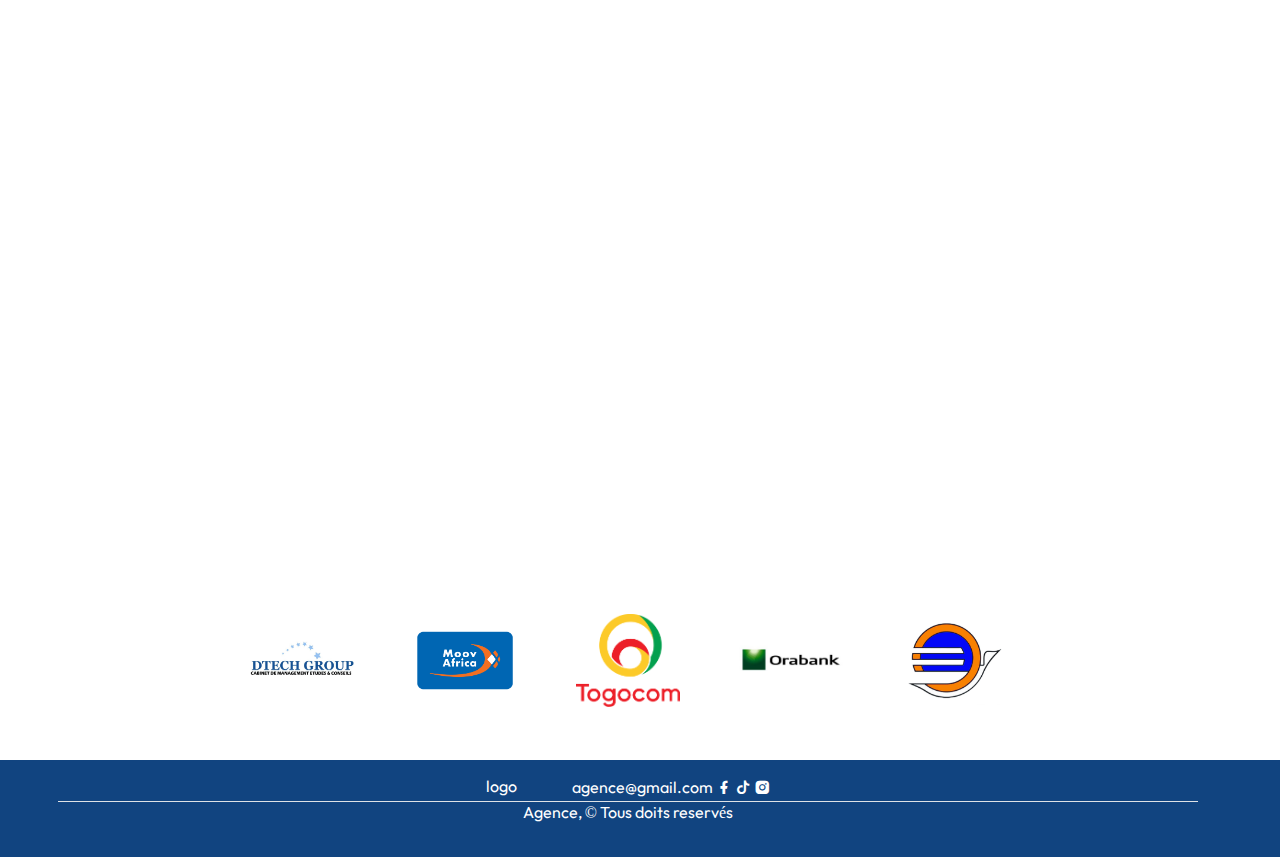
==== commit 462ccb10: "Add files via upload" ====
--- a/index.html
+++ b/index.html
@@ -47,8 +47,8 @@
                     <li><a href="services.html">Services</a></li>
                     <li><a href="offres.html">Offres</a></li>
                     <li><a href="decouvertes.html">Découverte</a></li>
-                    <li><a href="actualites.html">Actualités</a></li>
-                    <li><a href="media.html">Medias</a></li>
+                    <li><a href="actualites.html">Directs</a></li>
+                    <li><a href="media.html">Archives</a></li>
                     <li><a href="about.html">A propos de nous</a></li>
                 </ul>
                 <div class="actions">
@@ -179,6 +179,7 @@
     </section>
 
     <!-- nos missions -->
+    
     <section class="mission">
         <div class="row w-100 d-flex flex-column">
             <div class="col">
@@ -187,12 +188,12 @@
             </div>
             <div class="col col_grid">
                 <div class="row d-flex justify-content-center align-items-center ">
-                    <div class="col d-flex align-items-center ">
+                    <div class="col d-flex align-items-center justify-content-center ">
                         <div class="chiffre">
                             01
                         </div>
                         <div class="texte">
-                            <h1 class="my-2 ">Promotion du Patrimoine Culture</h1>
+                            <h1 class="my-2 mission1">Promotion du Patrimoine Culture</h1>
                             <!-- <p>Notre mission principale est de promouvoir et de préserver le riche patrimoine culturel de notre région.</p> -->
                         </div>
                     </div>
@@ -590,8 +591,8 @@
             margin: 10,
             nav: true,
             dots: false,
-            // autoplay: true,
-            // autoplayTimeout: 4000,
+            autoplay: true,
+            autoplayTimeout: 4000,
             // autoplayHoverPause: true,
             responsive: {
                 0: {
--- a/css/index.css
+++ b/css/index.css
@@ -26,7 +26,7 @@
     color: var(--blanc);
     padding-left: 2em;
     padding-right: 2rem;
-    position: sticky;
+    position: sticky !important;
     top: 0;
     left: 0;
     z-index: 2000;
@@ -35,14 +35,9 @@
 
 /* menu icon */
 
-.menu{
-    display: none;
-}
-
-.trans{
-    font-size: 40px !important;
-    transition: all .7s !important;
-}
+
+
+
 /*logo*/
 
 header .logo p {
@@ -54,6 +49,24 @@
 header nav {
     width: 100%;
 }
+
+/***** 
+
+reaseaux
+**/
+
+.resaux_mobile{
+    
+    display: none;
+}
+
+header .menu{
+    display: none;
+}
+
+
+/*** fin ***/
+
 
 header nav .infos {
     display: flex;
@@ -113,7 +126,9 @@
 header nav .liens .actions a:first-child i {
     color: black;
 }
-
+header nav .liens .actions .menu{
+    display: none;
+}
 header nav .liens .actions .menu a {
     display: block;
     font-size: 30px;
@@ -356,10 +371,20 @@
     font-size: 50px;
     font-family: "font2";
     color: var(--bleu2);
-}
-
+    
+}
+section.mission .row .col:last-child .row{
+    /* background-color: aqua; */
+    /* width: 100%; */
+    margin: 0;
+    
+}
 section.mission .row .col:last-child .row .col {
+    display: flex;
+    align-items: center;
+    justify-content: stretch;
     gap: 10px;
+
 }
 
 section.mission .row .col:last-child .row .col .texte {
--- a/css/response.css
+++ b/css/response.css
@@ -77,10 +77,13 @@
     }
 
     section.mission .row .col_grid{
-        display: grid;
-        grid-template-columns: 1fr;
-    }
-
+        /* display: grid;
+        grid-template-columns: 1fr; */
+    }
+
+    section.mission .row .col:last-child .row .col .texte h1.mission1{
+        margin-left: 10px;
+    }
   
     section.decouverte .row{
         display: flex;
@@ -185,7 +188,7 @@
 }
 
 @media (max-width: 767px){
-    .menu {
+   header .menu {
         display: flex;
         align-items: center;
         gap: 10px;
@@ -215,14 +218,35 @@
         display: flex;
         flex-direction: column;
     }
-    header nav .infos, header nav .liens .actions{
-        display: none;
+   header nav .liens .actions{
+        /* display: none; */
         
     }
-
-    #nav_liens{
-        transition: all .5s;
-    }
+    header nav .infos{
+        display: none;
+    }
+    
+    .resaux_mobile{
+        display: flex;
+        justify-content: center;
+        gap: 10px;
+        text-decoration: none;
+        position: sticky;
+        top: 8%;
+        left: 0;
+        background: #fff;
+        z-index: 500;
+        box-shadow: 2px 2px 3px #ccc;
+    }
+
+    .resaux_mobile > a{
+        text-decoration: none;
+    }
+    
+    .resaux_mobile  a{
+        color: var(--rouge);
+    }
+
     .tog{
         display: block !important;
         /* z-index: 1000; */
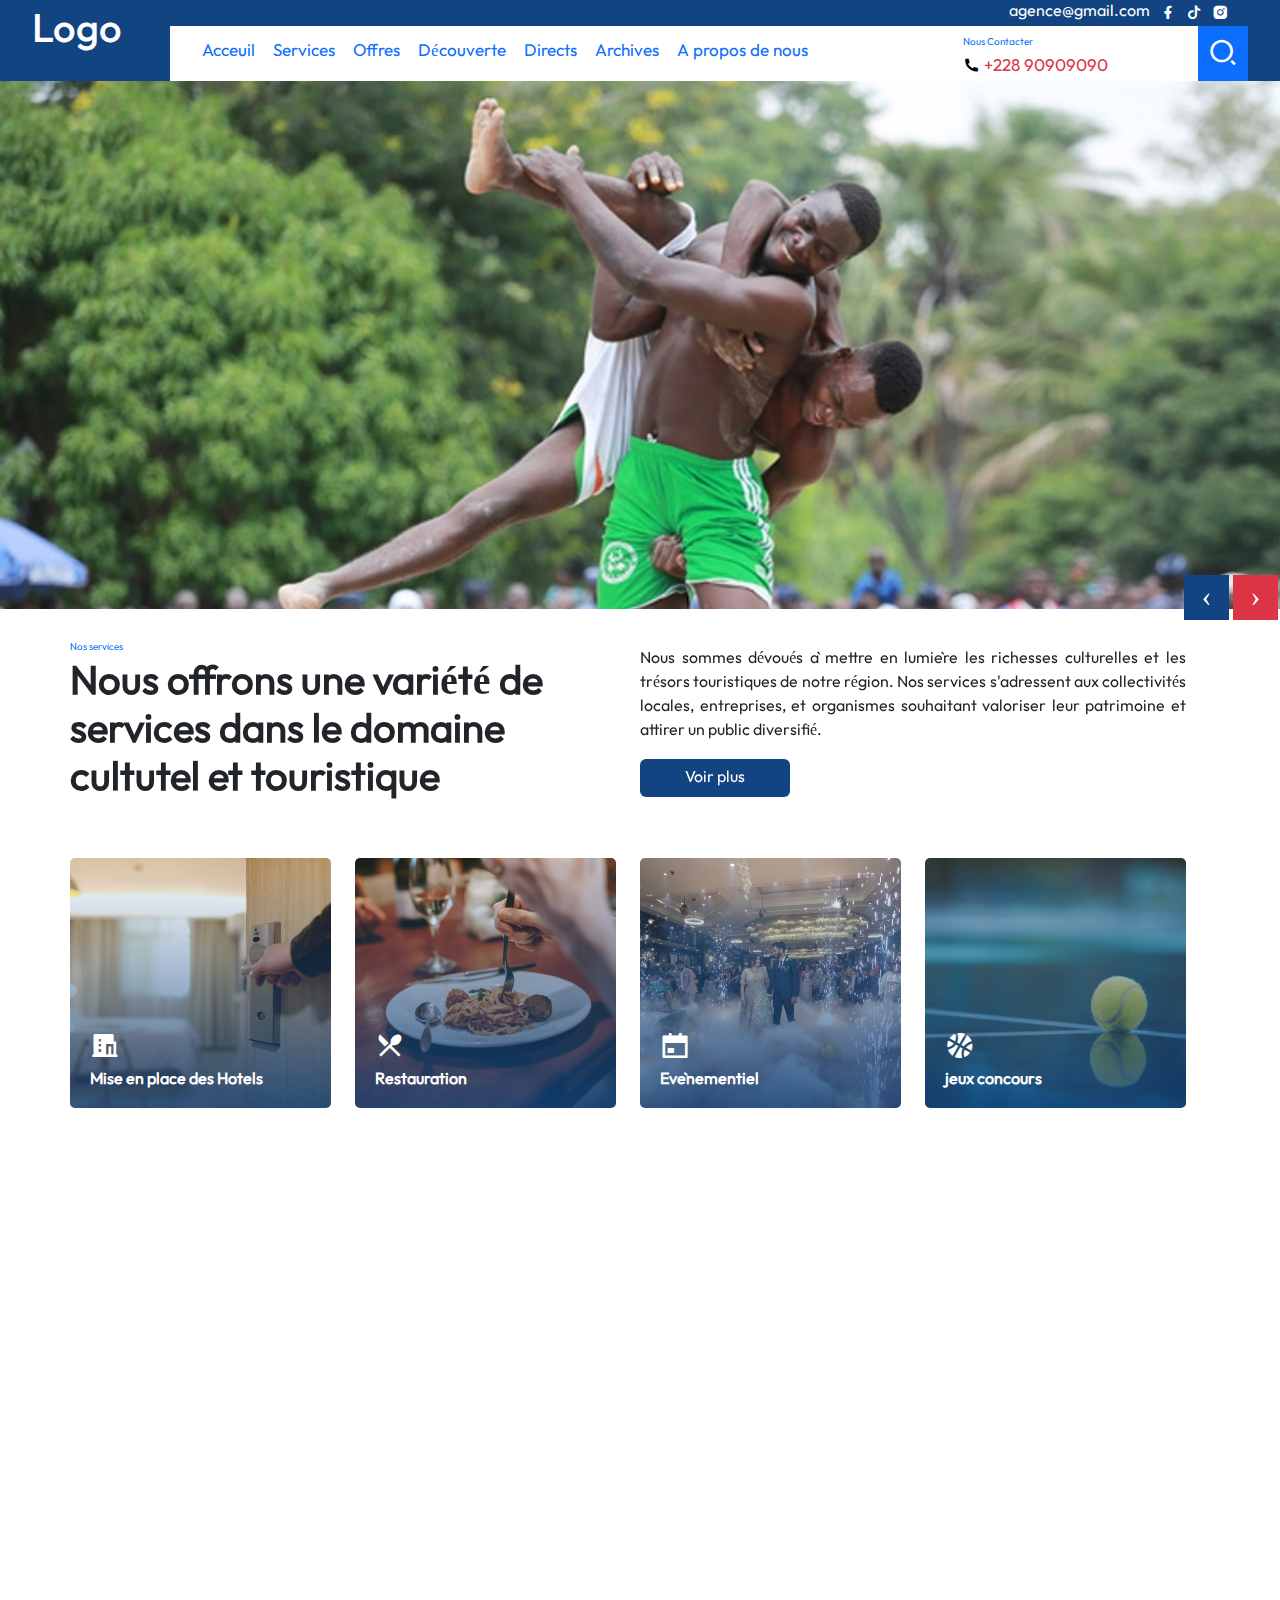
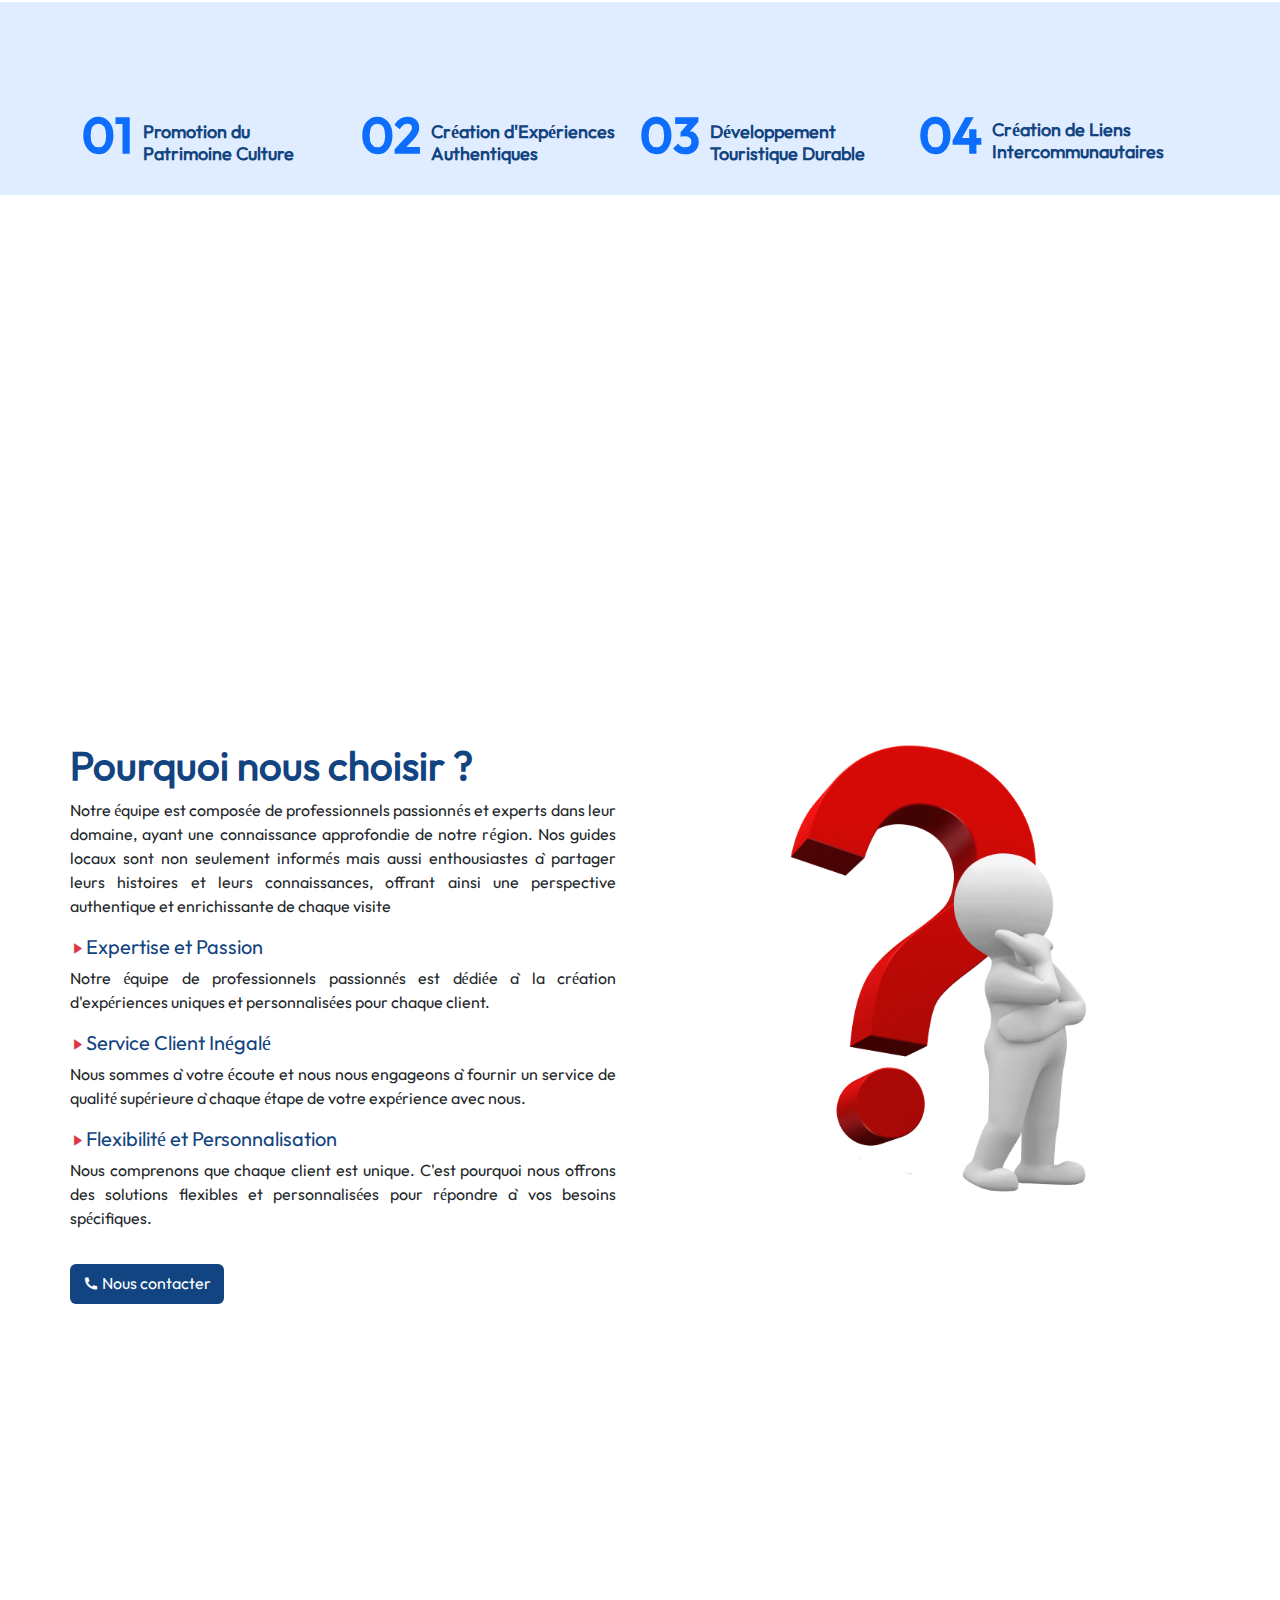
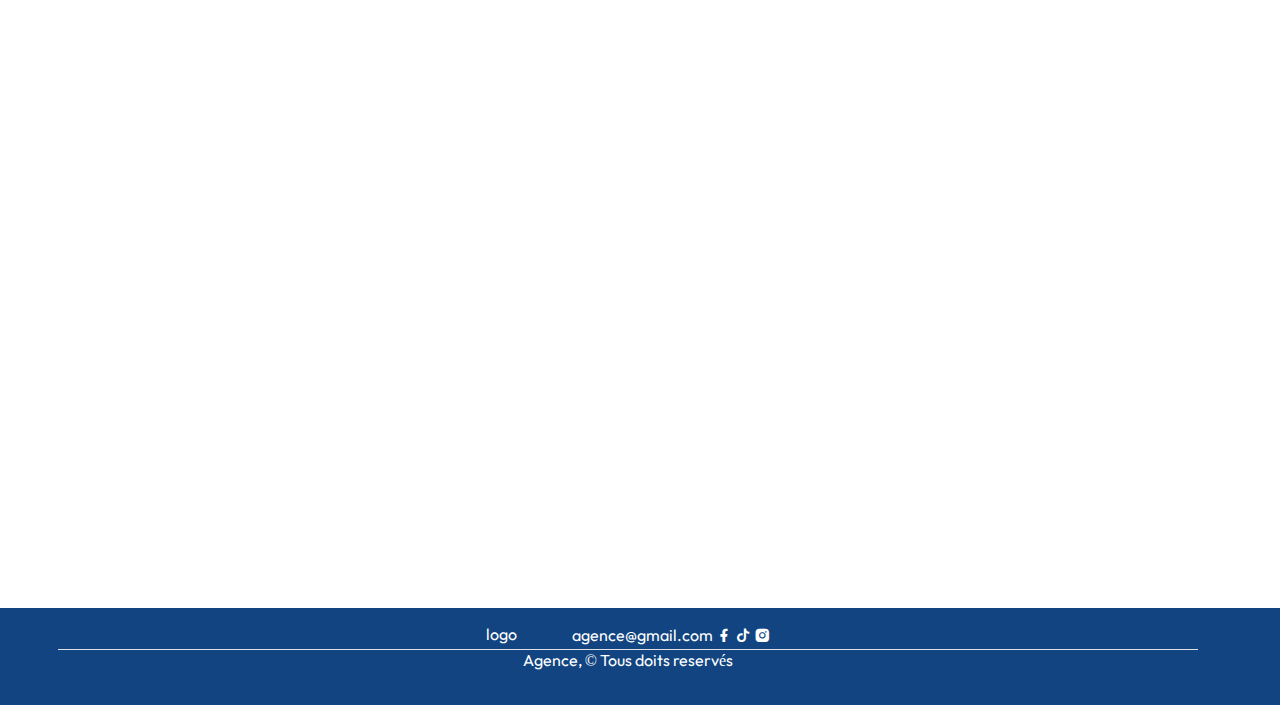
==== commit c921eb33: "Update index.html" ====
--- a/index.html
+++ b/index.html
@@ -526,7 +526,7 @@
 
     <!-- section partenaires -->
 
-    <section class="partenaires mb-5 ">
+ <!--   <section class="partenaires mb-5 ">
         <div class="row w-100 ">
             <img src="images/dtech.jpg" alt="">
             <img src="images/moov.png" alt="">
@@ -534,7 +534,7 @@
             <img src="images/orabank.jpg" alt="">
             <img src="images/poste.jpg" alt="">
         </div>
-
+-->
     </section>
 
     <!-- footer -->
@@ -609,4 +609,4 @@
     </script>
 </body>
 
-</html>+</html>
--- a/css/index.css
+++ b/css/index.css
@@ -19,6 +19,7 @@
 body {
     font-family: "font1";
     z-index: 0;
+    overflow-x: hidden !important;
 }
 
 header {
@@ -609,4 +610,4 @@
 footer a{
     text-decoration: none;
     color: var(--blanc);
-}+}
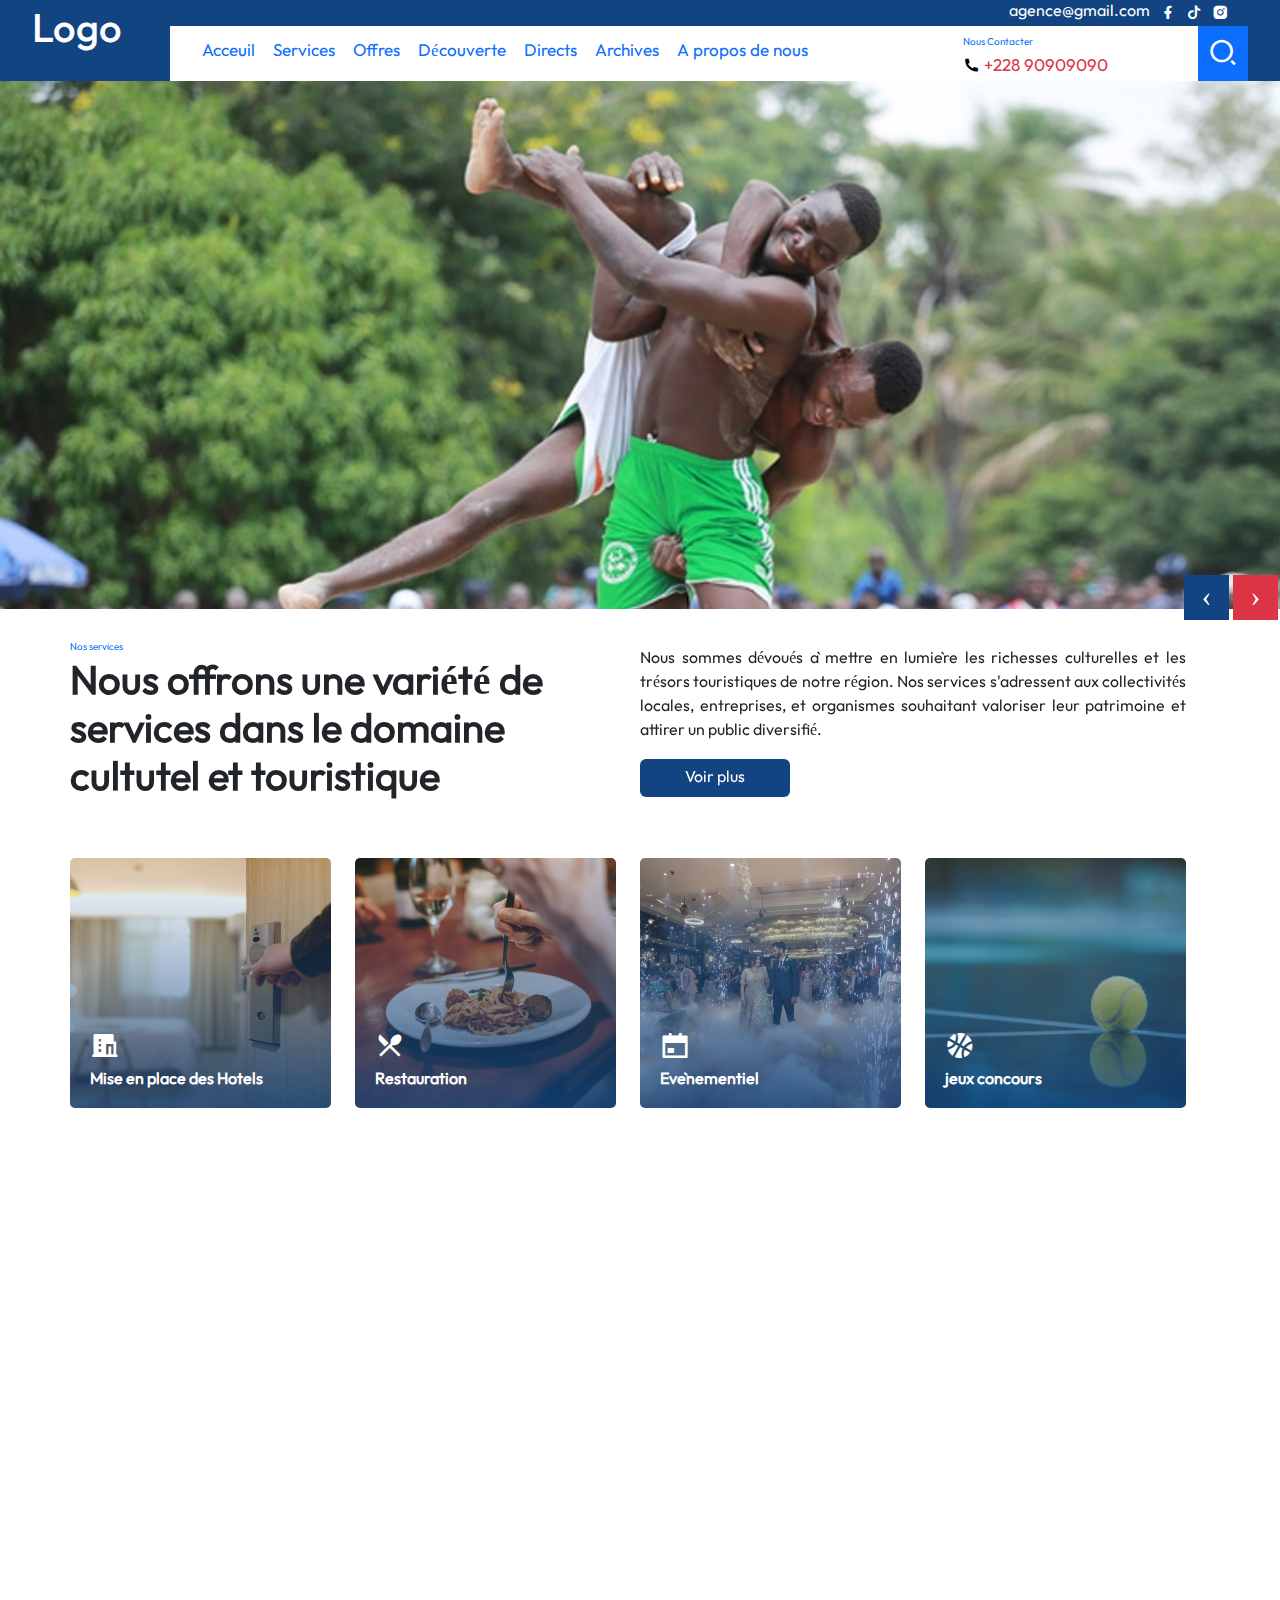
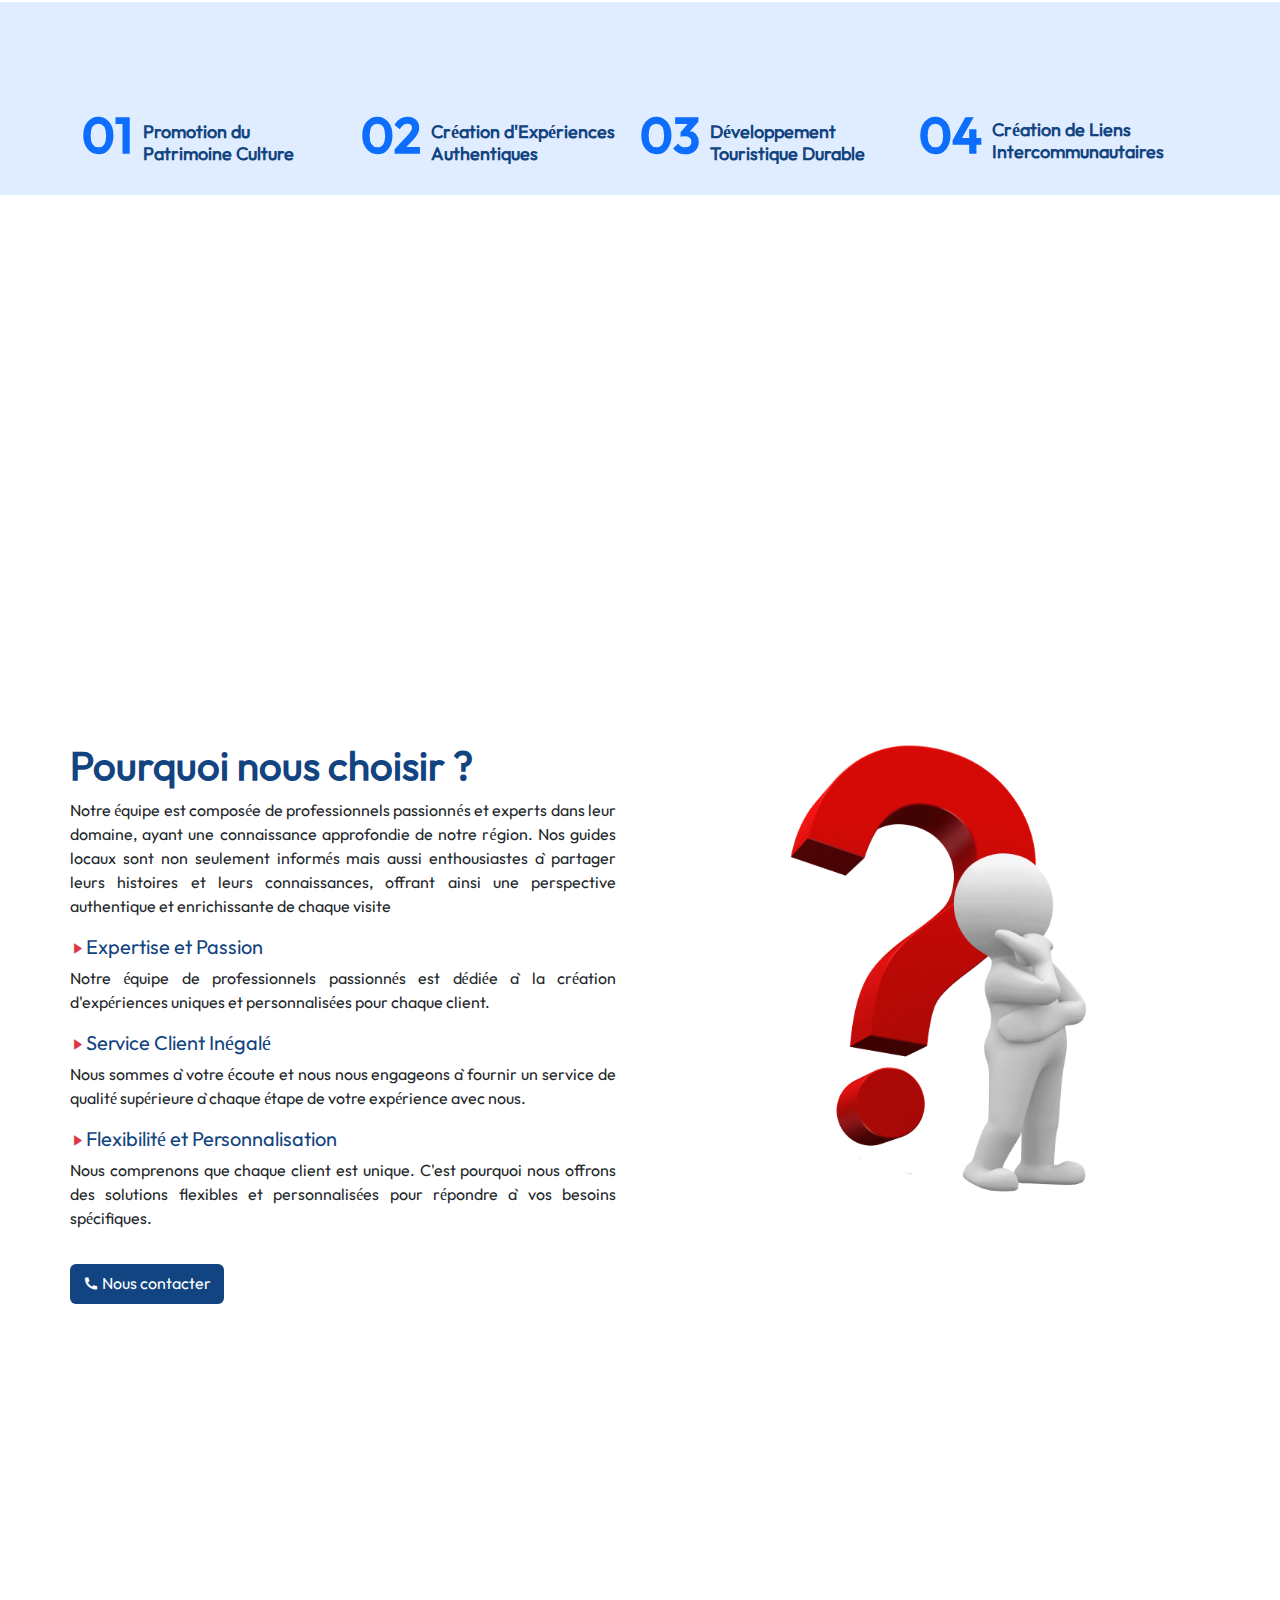
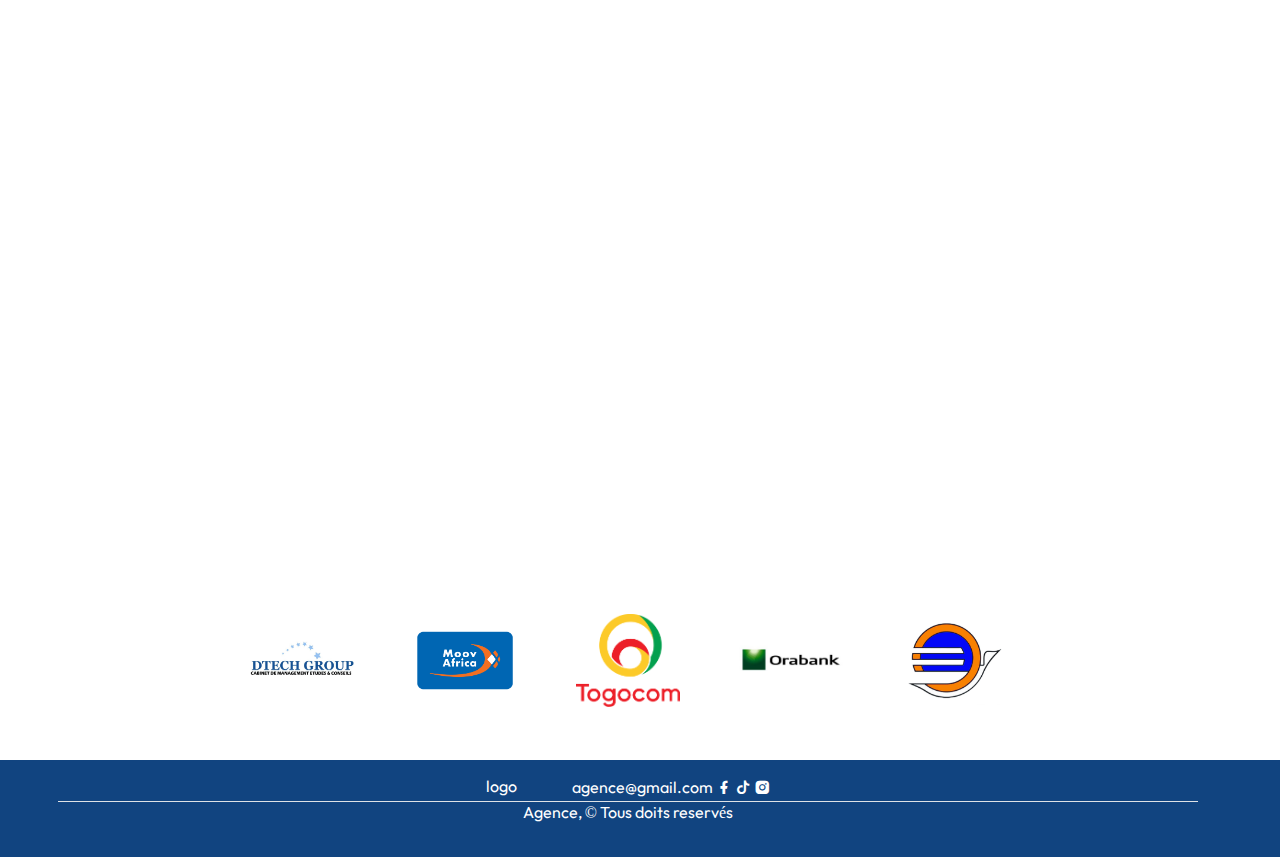
==== commit 0dce3d22: "Add files via upload" ====
--- a/index.html
+++ b/index.html
@@ -526,7 +526,7 @@
 
     <!-- section partenaires -->
 
- <!--   <section class="partenaires mb-5 ">
+    <section class="partenaires mb-5 ">
         <div class="row w-100 ">
             <img src="images/dtech.jpg" alt="">
             <img src="images/moov.png" alt="">
@@ -534,7 +534,7 @@
             <img src="images/orabank.jpg" alt="">
             <img src="images/poste.jpg" alt="">
         </div>
--->
+
     </section>
 
     <!-- footer -->
@@ -609,4 +609,4 @@
     </script>
 </body>
 
-</html>
+</html>